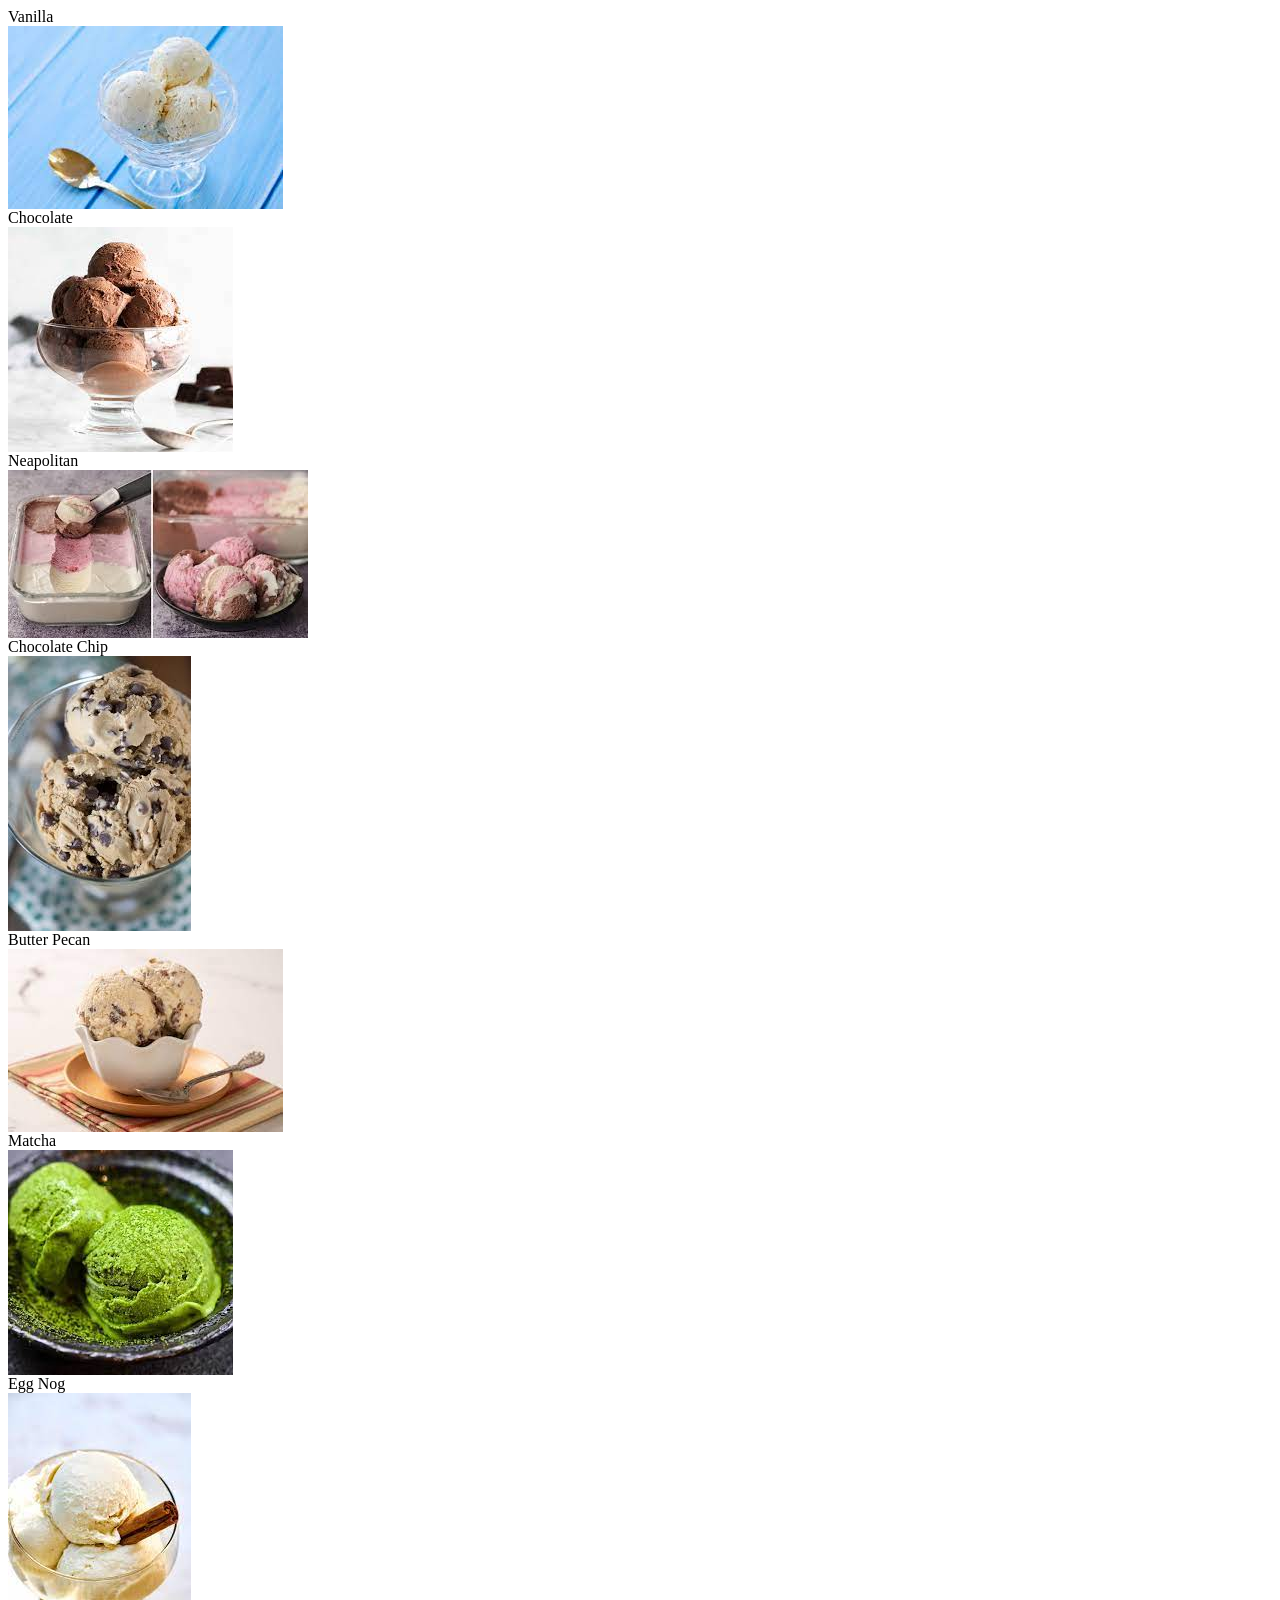
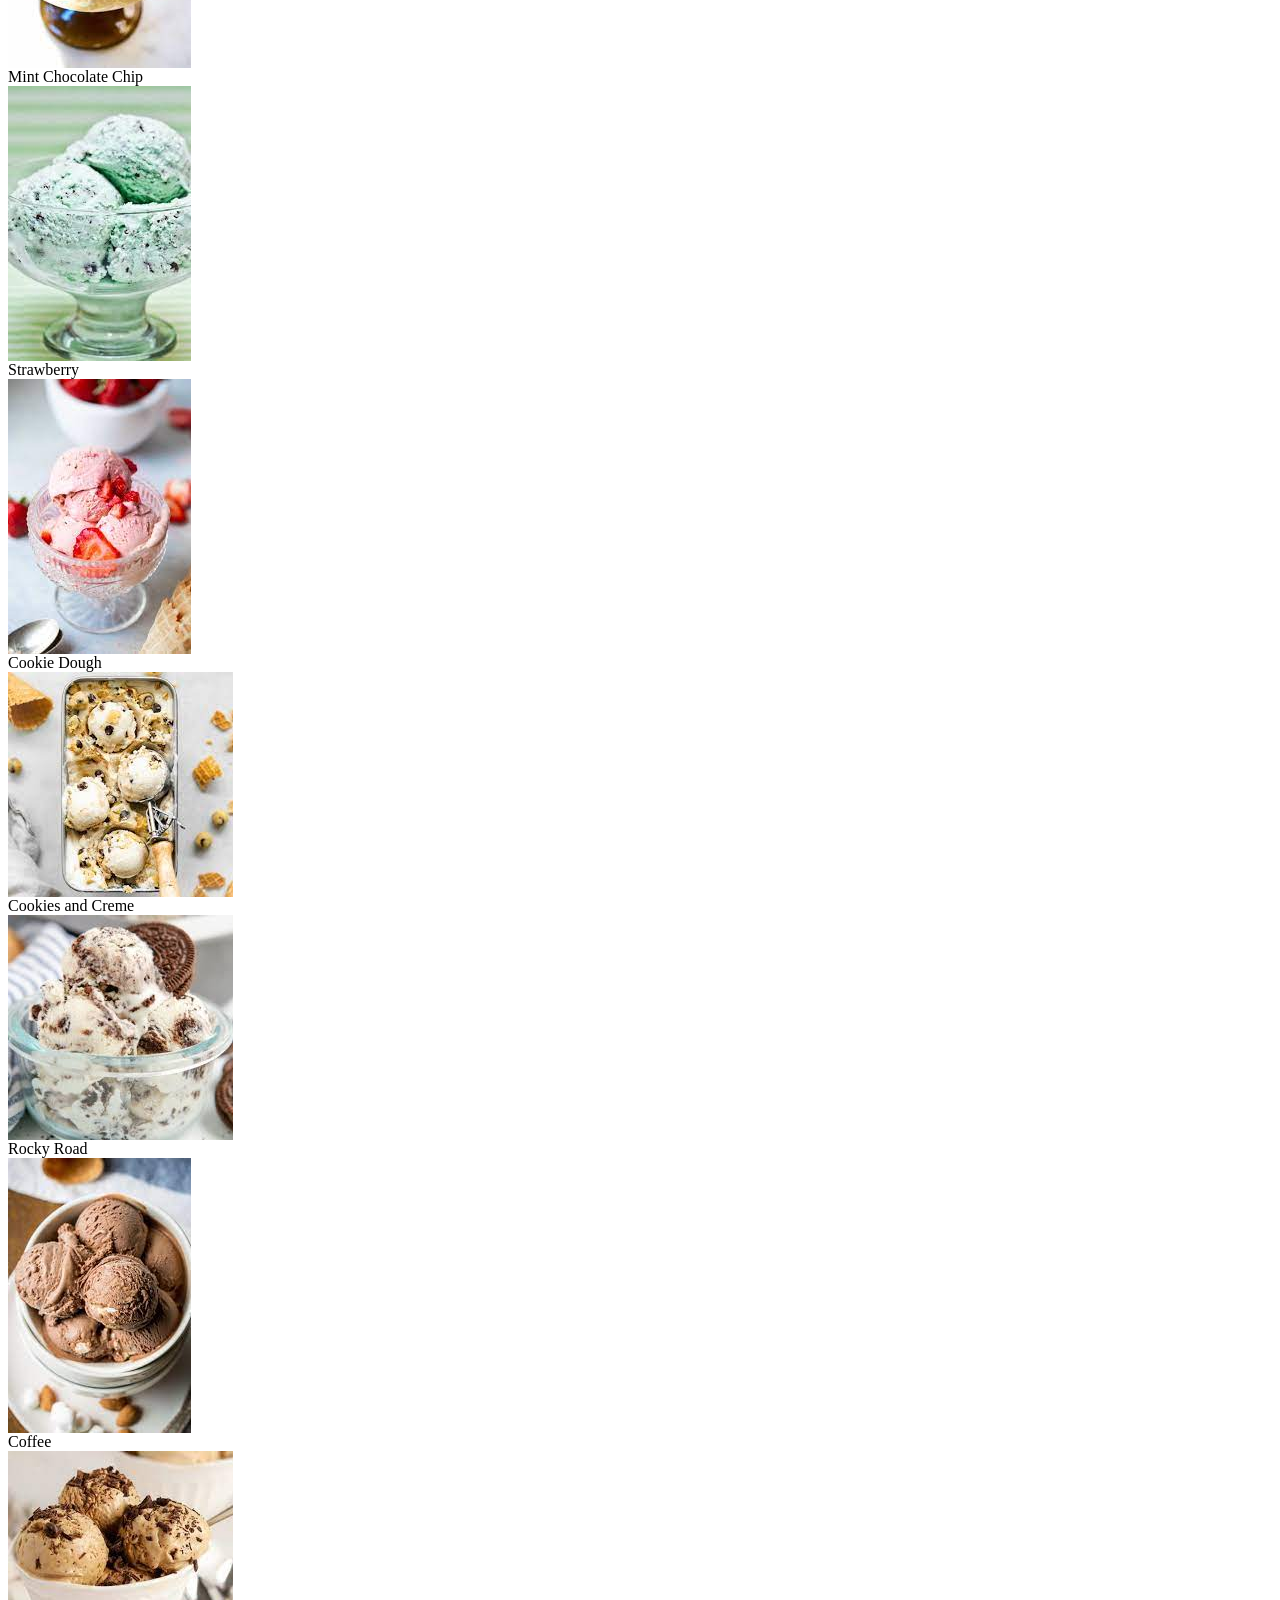
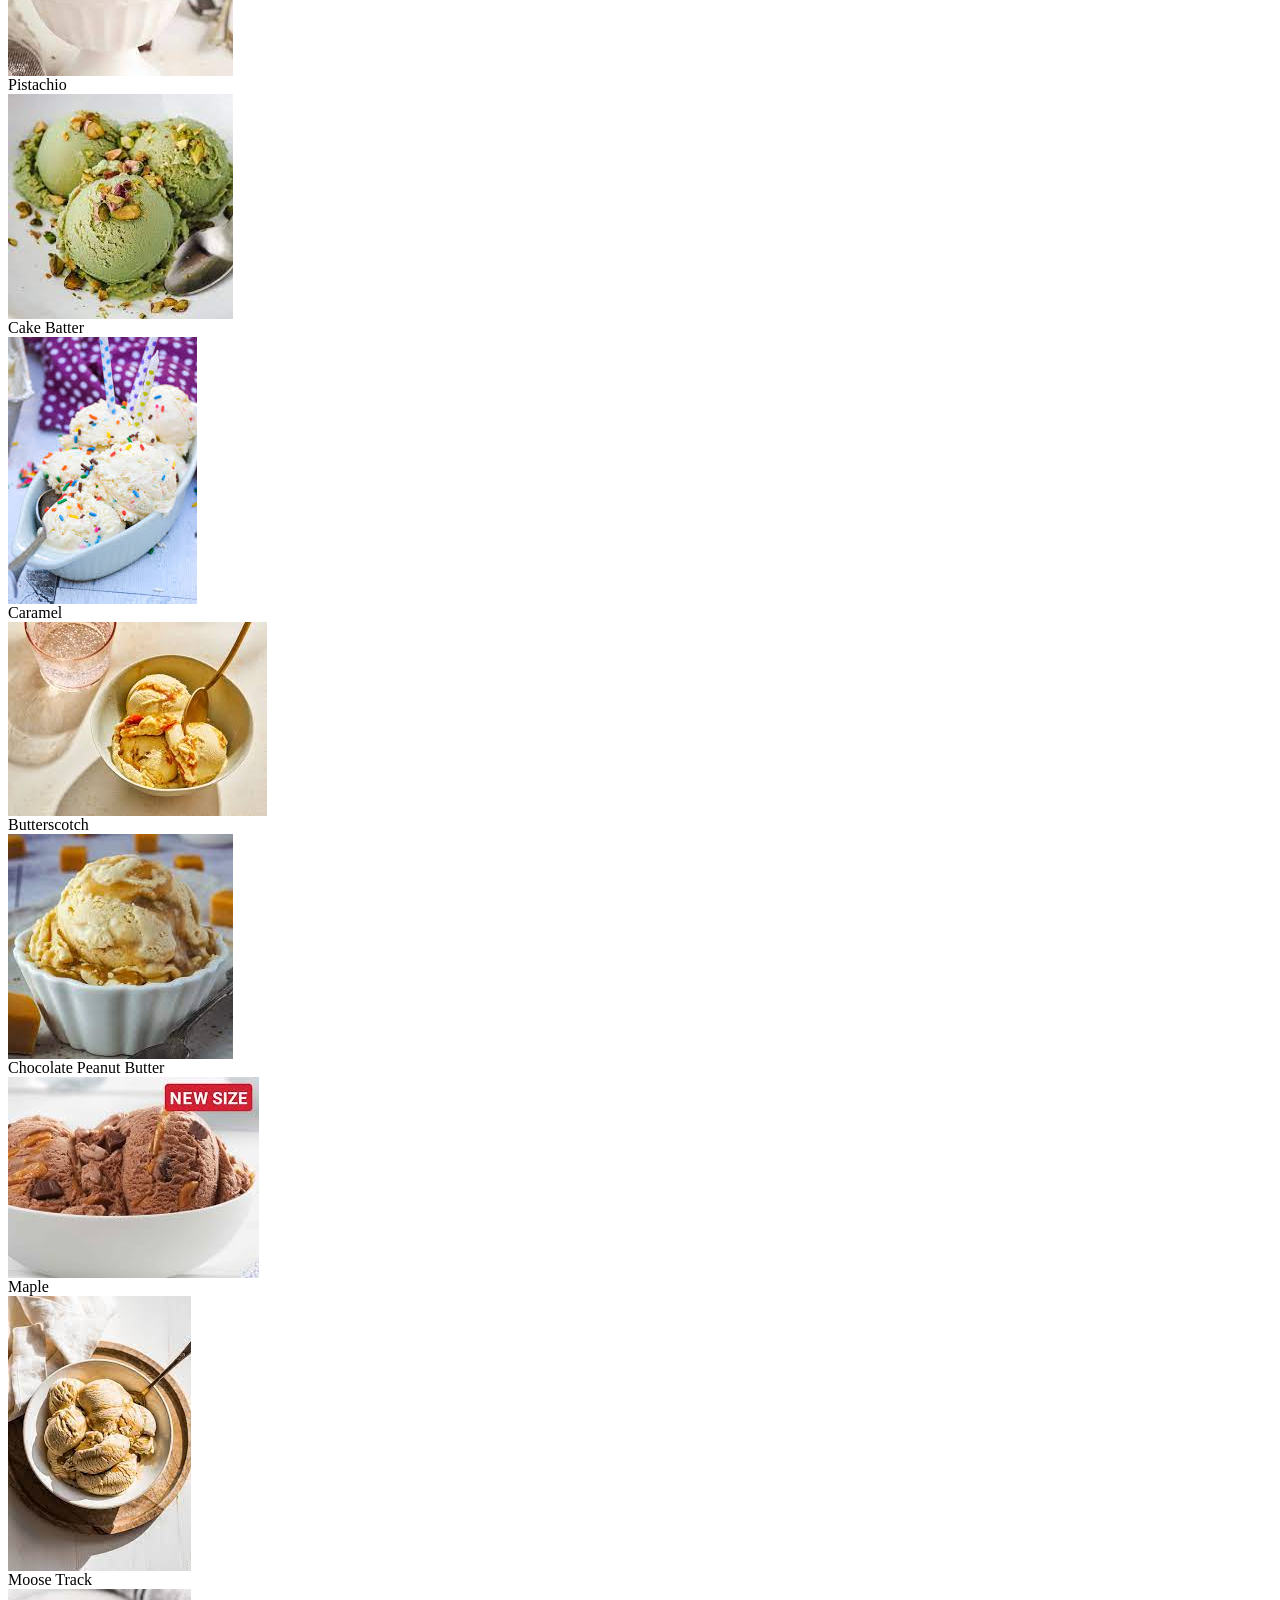
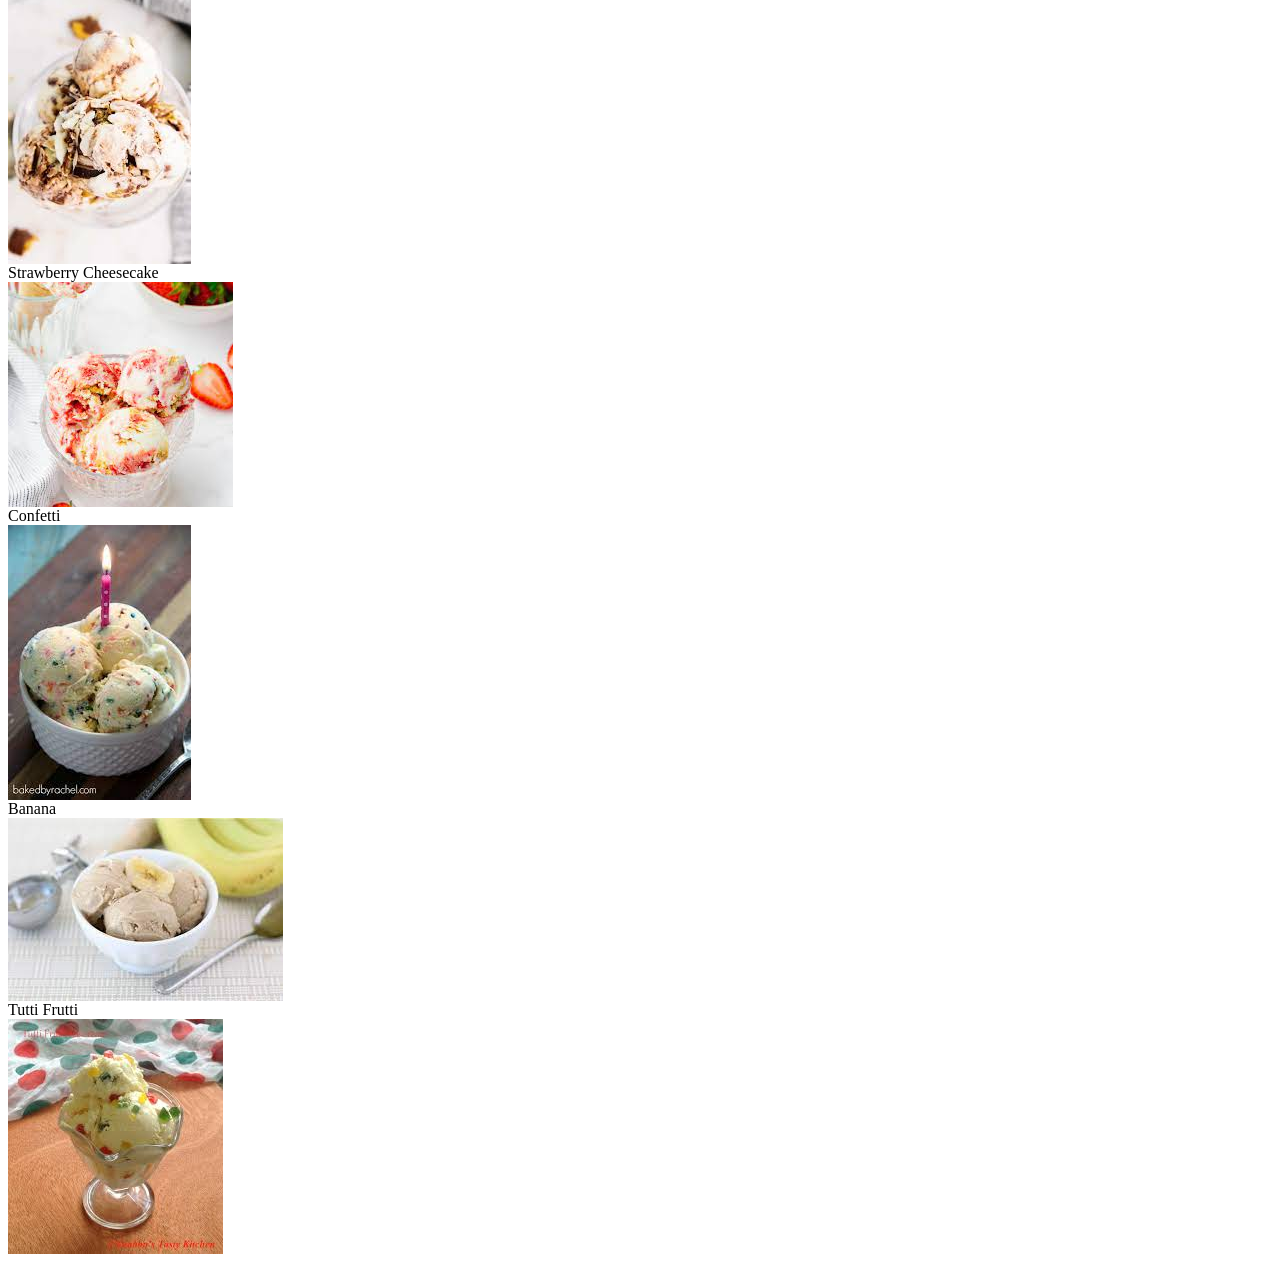
==== index.html @ 60f28871 "Transferred javascript to the main.js file" ====
<html>
<head>
    <meta charset="utf-8">
    <meta name="viewport" content="width=device-width">
    <title>Ice Cream Shop</title>
</head>
<body>
    <div id="name0"></div>
    <img id="iceCream0" />
    <div id="name1"></div>
    <img id="iceCream1" />
    <div id="name2"></div>
    <img id="iceCream2" />
    <div id="name3"></div>
    <img id="iceCream3" />
    <div id="name4"></div>
    <img id="iceCream4" />
    <div id="name5"></div>
    <img id="iceCream5" />
    <div id="name6"></div>
    <img id="iceCream6" />
    <div id="name7"></div>
    <img id="iceCream7" />
    <div id="name8"></div>
    <img id="iceCream8" />
    <div id="name9"></div>
    <img id="iceCream9" />
    <div id="name10"></div>
    <img id="iceCream10" />
    <div id="name11"></div>
    <img id="iceCream11" />
    <div id="name12"></div>
    <img id="iceCream12" />
    <div id="name13"></div>
    <img id="iceCream13" />
    <div id="name14"></div>
    <img id="iceCream14" />
    <div id="name15"></div>
    <img id="iceCream15" />
    <div id="name16"></div>
    <img id="iceCream16" />
    <div id="name17"></div>
    <img id="iceCream17" />
    <div id="name18"></div>
    <img id="iceCream18" />
    <div id="name19"></div>
    <img id="iceCream19" />
    <div id="name20"></div>
    <img id="iceCream20" />
    <div id="name21"></div>
    <img id="iceCream21" />
    <div id="name22"></div>
    <img id="iceCream22" />
    <div id="name23"></div>
    <img id="iceCream23" />
    <script src="/main.js"></script>
</body>
</html>
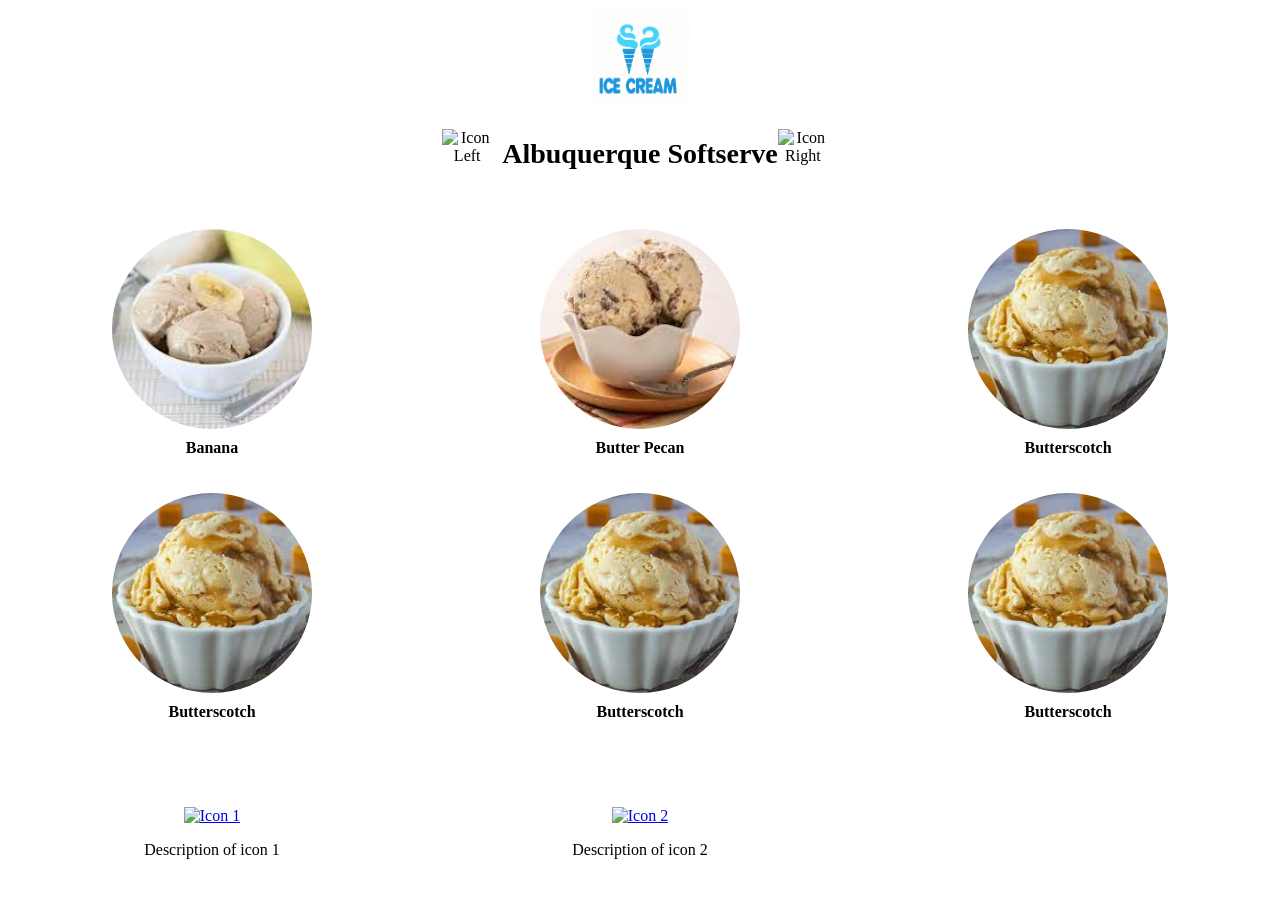
==== commit 89278861: "Update index.html" ====
--- a/index.html
+++ b/index.html
@@ -1,58 +1,143 @@
+<!DOCTYPE html>
 <html>
 <head>
-    <meta charset="utf-8">
-    <meta name="viewport" content="width=device-width">
-    <title>Ice Cream Shop</title>
+	<title>Ice Cream Store</title>
+	<style>
+		body {
+			background-color: babyblue;
+			text-align: center;
+		}
+
+		/* Center logo and title */
+		.logo {
+			display: block;
+			margin: 0 auto;
+			text-align: center;
+		}
+
+		.title-wrapper {
+			display: flex;
+			align-items: center;
+			justify-content: center;
+			margin-top: 20px;
+			text-align: center;
+		}
+
+		.title-icon {
+			display: block;
+			width: 50px;
+			height: 50px;
+			margin-right: 10px;
+			cursor: pointer;
+		}
+
+		.title {
+			font-size: 28px;
+			font-weight: bold;
+			margin: 0;
+			padding: 0;
+			text-align: center;
+		}
+
+		/* Lower icons */
+		.icon {
+			display: block;
+			margin: 0 auto;
+			margin-top: 50px;
+			text-align: center;
+		}
+
+		/* Icon descriptions */
+		.description {
+			margin-top: 10px;
+			text-align: center;
+		}
+
+		/* Grid layout for ice cream images */
+		.image-grid {
+			display: grid;
+			grid-template-columns: repeat(3, 1fr);
+			grid-gap: 20px;
+			margin-top: 50px;
+			text-align: center;
+		}
+
+		/* Style for ice cream images */
+		.ice-cream {
+			display: block;
+			margin: 0 auto;
+			width: 200px;
+			height: 200px;
+			object-fit: cover;
+			border-radius: 50%;
+		}
+
+		/* Style for ice cream image captions */
+		.ice-cream-caption {
+			margin-top: 10px;
+			font-weight: bold;
+		}
+	</style>
 </head>
 <body>
-    <div id="name0"></div>
-    <img id="iceCream0" />
-    <div id="name1"></div>
-    <img id="iceCream1" />
-    <div id="name2"></div>
-    <img id="iceCream2" />
-    <div id="name3"></div>
-    <img id="iceCream3" />
-    <div id="name4"></div>
-    <img id="iceCream4" />
-    <div id="name5"></div>
-    <img id="iceCream5" />
-    <div id="name6"></div>
-    <img id="iceCream6" />
-    <div id="name7"></div>
-    <img id="iceCream7" />
-    <div id="name8"></div>
-    <img id="iceCream8" />
-    <div id="name9"></div>
-    <img id="iceCream9" />
-    <div id="name10"></div>
-    <img id="iceCream10" />
-    <div id="name11"></div>
-    <img id="iceCream11" />
-    <div id="name12"></div>
-    <img id="iceCream12" />
-    <div id="name13"></div>
-    <img id="iceCream13" />
-    <div id="name14"></div>
-    <img id="iceCream14" />
-    <div id="name15"></div>
-    <img id="iceCream15" />
-    <div id="name16"></div>
-    <img id="iceCream16" />
-    <div id="name17"></div>
-    <img id="iceCream17" />
-    <div id="name18"></div>
-    <img id="iceCream18" />
-    <div id="name19"></div>
-    <img id="iceCream19" />
-    <div id="name20"></div>
-    <img id="iceCream20" />
-    <div id="name21"></div>
-    <img id="iceCream21" />
-    <div id="name22"></div>
-    <img id="iceCream22" />
-    <div id="name23"></div>
-    <img id="iceCream23" />
-    <script src="/main.js"></script>
+	<!-- Center logo and title -->
+	<div class="logo">
+		<img src="images/LOGO.png" alt="Logo" width="100">
+	</div>
+	<div class="title-wrapper">
+		<div>
+			<img src="images/icon_left.png" alt="Icon Left" class="title-icon">
+		</div>
+		<div>
+			<div class="title">     Albuquerque Softserve        </div>
+		</div>
+		<div>
+			<img src="images/icon_right.png" alt="Icon Right" class="title-icon">
+		</div>
+	</div>
+
+	<!-- Ice cream images with captions -->
+	<div class="image-grid">
+		<div>
+			<img src="images/banana.jfif" alt="Banana" class="ice-cream">
+			<p class="ice-cream-caption">Banana</p>
+		</div>
+		<div>
+			<img src="images/butter_pecan.jfif" alt="Butter Pecan" class="ice-cream">
+			<p class="ice-cream-caption">Butter Pecan</p>
+		</div>
+		<div>
+			<img src="images/butterscotch.jfif" alt="Butterscotch" class="ice-cream">
+			<p class="ice-cream-caption">Butterscotch</p>
+		</div>
+		<div>
+			<img src="images/butterscotch.jfif" alt="Butterscotch" class="ice-cream">
+			<p class="ice-cream-caption">Butterscotch</p>
+		</div><div>
+			<img src="images/butterscotch.jfif" alt="Butterscotch" class="ice-cream">
+			<p class="ice-cream-caption">Butterscotch</p>
+		</div><div>
+			<img src="images/butterscotch.jfif" alt="Butterscotch" class="ice-cream">
+			<p class="ice-cream-caption">Butterscotch</p>
+		</div>
+
+
+	<div class="icon">
+		<a href="page1.html">
+			<img src="icon1.png" alt="Icon 1" width="50">
+		</a>
+		<div class="description">
+			<p>Description of icon 1</p>
+		</div>
+	</div>
+
+	<div class="icon">
+		<a href="page2.html">
+			<img src="icon2.png" alt="Icon 2" width="50">
+		</a>
+		<div class="description">
+			<p>Description of icon 2</p>
+		</div>
+	</div>
 </body>
 </html>
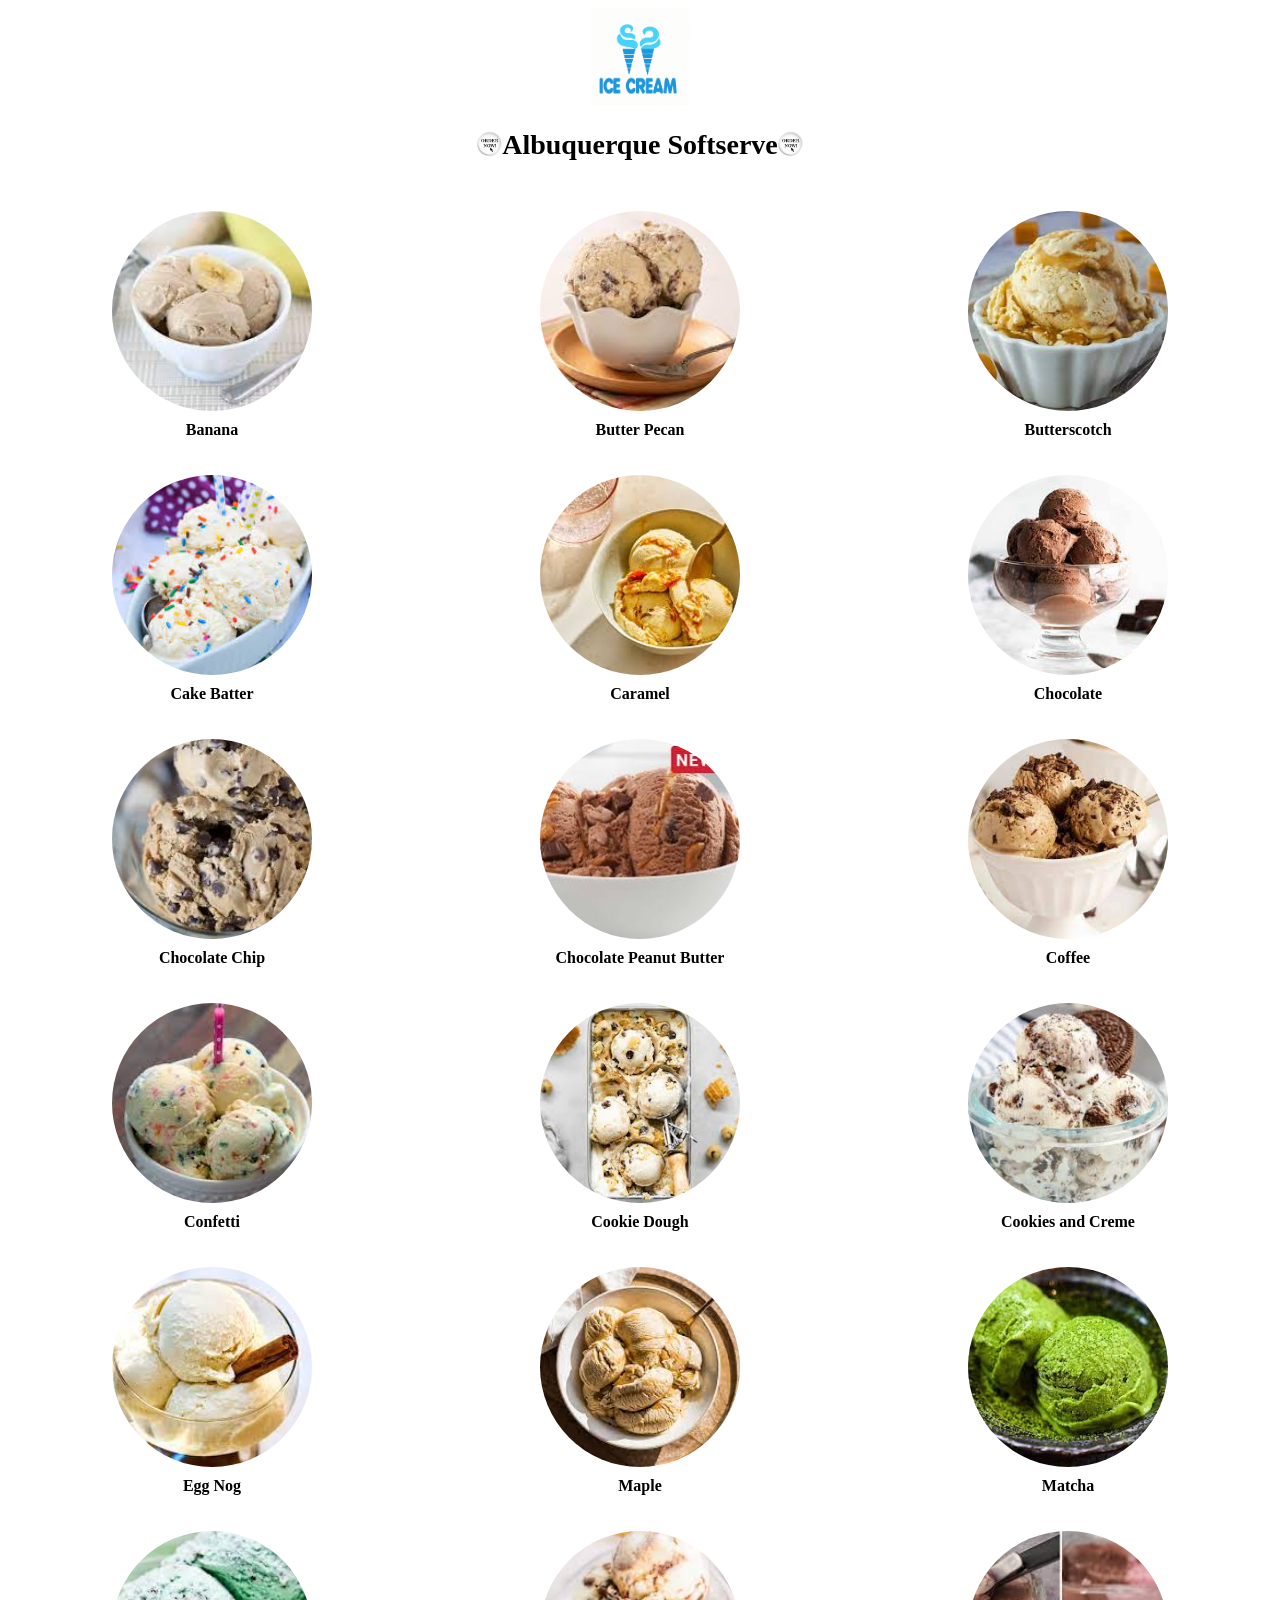
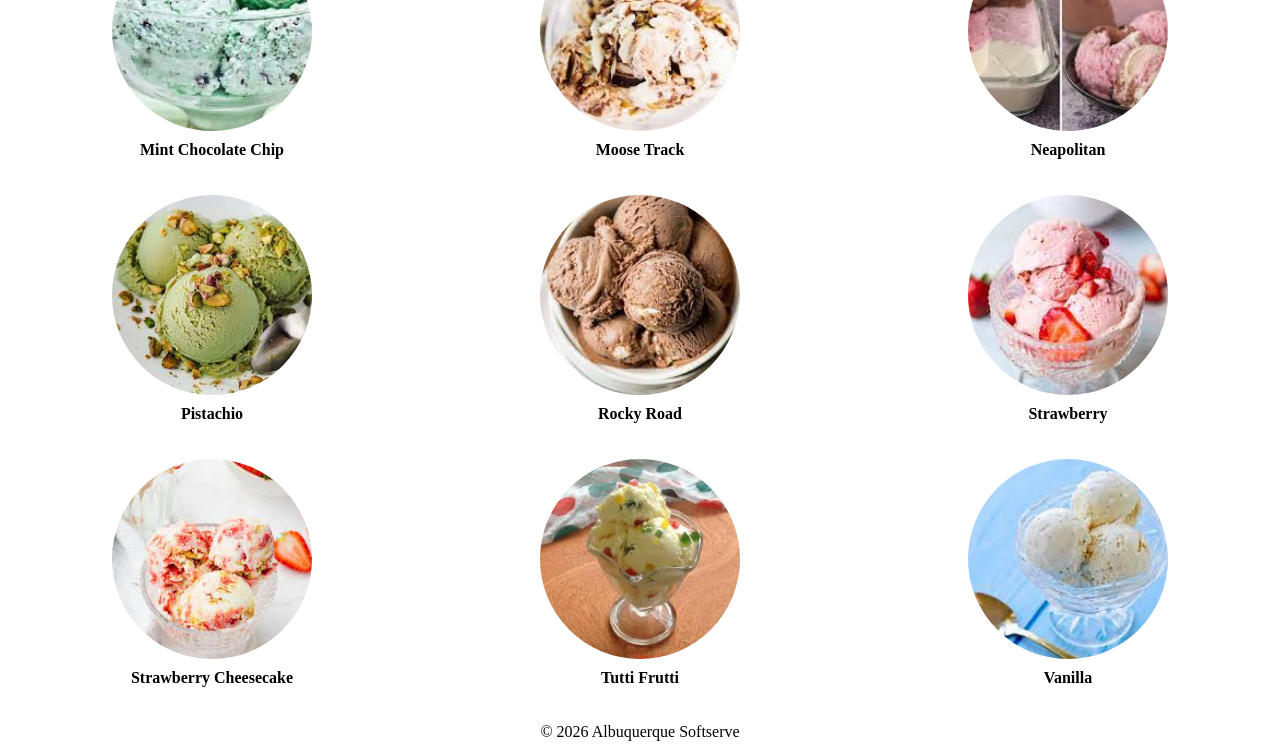
==== commit ad11fc91: "Update index.html" ====
--- a/index.html
+++ b/index.html
@@ -7,14 +7,14 @@
 			background-color: babyblue;
 			text-align: center;
 		}
-
+	
 		/* Center logo and title */
 		.logo {
 			display: block;
 			margin: 0 auto;
 			text-align: center;
 		}
-
+	
 		.title-wrapper {
 			display: flex;
 			align-items: center;
@@ -22,7 +22,7 @@
 			margin-top: 20px;
 			text-align: center;
 		}
-
+	
 		.title-icon {
 			display: block;
 			width: 50px;
@@ -30,7 +30,7 @@
 			margin-right: 10px;
 			cursor: pointer;
 		}
-
+	
 		.title {
 			font-size: 28px;
 			font-weight: bold;
@@ -38,7 +38,7 @@
 			padding: 0;
 			text-align: center;
 		}
-
+	
 		/* Lower icons */
 		.icon {
 			display: block;
@@ -46,13 +46,13 @@
 			margin-top: 50px;
 			text-align: center;
 		}
-
+	
 		/* Icon descriptions */
 		.description {
 			margin-top: 10px;
 			text-align: center;
 		}
-
+	
 		/* Grid layout for ice cream images */
 		.image-grid {
 			display: grid;
@@ -61,7 +61,7 @@
 			margin-top: 50px;
 			text-align: center;
 		}
-
+	
 		/* Style for ice cream images */
 		.ice-cream {
 			display: block;
@@ -71,28 +71,47 @@
 			object-fit: cover;
 			border-radius: 50%;
 		}
-
+	
 		/* Style for ice cream image captions */
 		.ice-cream-caption {
 			margin-top: 10px;
 			font-weight: bold;
 		}
+	
+		/* Style for order icons */
+		.Order-Icon {
+			width: 25px;
+			height: 25px;
+		}
 	</style>
+	
 </head>
 <body>
 	<!-- Center logo and title -->
 	<div class="logo">
 		<img src="images/LOGO.png" alt="Logo" width="100">
-	</div>
+	
+
+
+
+
+
+
+	
+
 	<div class="title-wrapper">
 		<div>
-			<img src="images/icon_left.png" alt="Icon Left" class="title-icon">
+			<a href="checkout.html">
+			<img src="images/order_icon.jpg" alt="Icon Left" class="Order-Icon">
+		</a>
 		</div>
 		<div>
 			<div class="title">     Albuquerque Softserve        </div>
 		</div>
 		<div>
-			<img src="images/icon_right.png" alt="Icon Right" class="title-icon">
+			<a href="checkout.html">
+			<img src="images/order_icon.jpg" alt="Icon right" class="Order-Icon">
+		</a>
 		</div>
 	</div>
 
@@ -111,33 +130,102 @@
 			<p class="ice-cream-caption">Butterscotch</p>
 		</div>
 		<div>
-			<img src="images/butterscotch.jfif" alt="Butterscotch" class="ice-cream">
-			<p class="ice-cream-caption">Butterscotch</p>
-		</div><div>
-			<img src="images/butterscotch.jfif" alt="Butterscotch" class="ice-cream">
-			<p class="ice-cream-caption">Butterscotch</p>
-		</div><div>
-			<img src="images/butterscotch.jfif" alt="Butterscotch" class="ice-cream">
-			<p class="ice-cream-caption">Butterscotch</p>
-		</div>
-
-
-	<div class="icon">
-		<a href="page1.html">
-			<img src="icon1.png" alt="Icon 1" width="50">
-		</a>
-		<div class="description">
-			<p>Description of icon 1</p>
-		</div>
-	</div>
-
-	<div class="icon">
-		<a href="page2.html">
-			<img src="icon2.png" alt="Icon 2" width="50">
-		</a>
-		<div class="description">
-			<p>Description of icon 2</p>
-		</div>
-	</div>
+			<img src="images/cake_batter.jfif" alt="Cake Batter" class="ice-cream">
+			<p class="ice-cream-caption">Cake Batter</p>
+		</div>
+		<div>
+			<img src="images/caramel.jfif" alt="Caramel" class="ice-cream">
+			<p class="ice-cream-caption">Caramel</p>
+		</div>
+		<div>
+			<img src="images/chocolate.jfif" alt="Chocolate" class="ice-cream">
+			<p class="ice-cream-caption">Chocolate</p>
+		</div>
+		<div>
+			<img src="images/chocolate_chip.jfif" alt="Chocolate Chip" class="ice-cream">
+			<p class="ice-cream-caption">Chocolate Chip</p>
+		</div>
+		<div>
+			<img src="images/chocolate_peanutbutter.jfif" alt="Chocolate Peanut Butter" class="ice-cream">
+			<p class="ice-cream-caption">Chocolate Peanut Butter</p>
+		</div>
+		<div>
+			<img src="images/coffee.jfif" alt="Coffee" class="ice-cream">
+			<p class="ice-cream-caption">Coffee</p>
+		</div>
+		<div>
+			<img src="images/confetti.jfif" alt="Confetti" class="ice-cream">
+			<p class="ice-cream-caption">Confetti</p>
+		</div>
+		<div>
+			<img src="images/cookie_dough.jfif" alt="Cookie Dough" class="ice-cream">
+			<p class="ice-cream-caption">Cookie Dough</p>
+		</div>
+		<div>
+			<img src="images/cookies_creme.jfif" alt="Cookies and Creme" class="ice-cream">
+			<p class="ice-cream-caption">Cookies and Creme</p>
+		</div>
+		<div>
+			<img src="images/egg_nog.jfif" alt="Egg Nog" class="ice-cream">
+			<p class="ice-cream-caption">Egg Nog</p>
+		</div>
+		
+		<div>
+			<img src="images/maple.jfif" alt="Maple" class="ice-cream">
+			<p class="ice-cream-caption">Maple</p>
+		</div>
+		<div>
+			<img src="images/matcha.jfif" alt="Matcha" class="ice-cream">
+			<p class="ice-cream-caption">Matcha</p>
+		</div>
+		<div>
+			<img src="images/mint_chocolate_chip.jfif" alt="Mint Chocolate Chip" class="ice-cream">
+			<p class="ice-cream-caption">Mint Chocolate Chip</p>
+		</div>
+		<div>
+			<img src="images/moose_track.jfif" alt="Moose Track" class="ice-cream">
+			<p class="ice-cream-caption">Moose Track</p>
+		</div>
+		<div>
+			<img src="images/neapolitan.jfif" alt="Neapolitan" class="ice-cream">
+			<p class="ice-cream-caption">Neapolitan</p>
+		</div>
+		<div>
+			<img src="images/pistachio.jfif" alt="Pistachio" class="ice-cream">
+			<p class="ice-cream-caption">Pistachio</p>
+		</div>
+		<div>
+			<img src="images/rocky_road.jfif" alt="Rocky Road" class="ice-cream">
+			<p class="ice-cream-caption">Rocky Road</p>
+		</div>
+		<div>
+			<img src="images/strawberry.jfif" alt="Strawberry" class="ice-cream">
+			<p class="ice-cream-caption">Strawberry</p>
+		</div>
+		<div>
+			<img src="images/strawberry_cheesecake.jfif" alt="Strawberry Cheesecake" class="ice-cream">
+			<p class="ice-cream-caption">Strawberry Cheesecake</p>
+		</div>
+		<div>
+			<img src="images/tutti_frutti.jfif" alt="Tutti Frutti" class="ice-cream">
+			<p class="ice-cream-caption">Tutti Frutti</p>
+		</div>
+		<div>
+			<img src="images/vanilla.jfif" alt="Vanilla" class="ice-cream">
+			<p class="ice-cream-caption">Vanilla</p>
+		</div>
+
+
+		<footer>
+			<script>
+				var currentDate = new Date();
+				var currentYear = currentDate.getFullYear();
+				var footerText = document.createTextNode("© " + currentYear + " Albuquerque Softserve");
+				var footer = document.createElement("footer");
+				footer.appendChild(footerText);
+				document.body.appendChild(footer);
+			</script>
+		</footer>
 </body>
 </html>
+
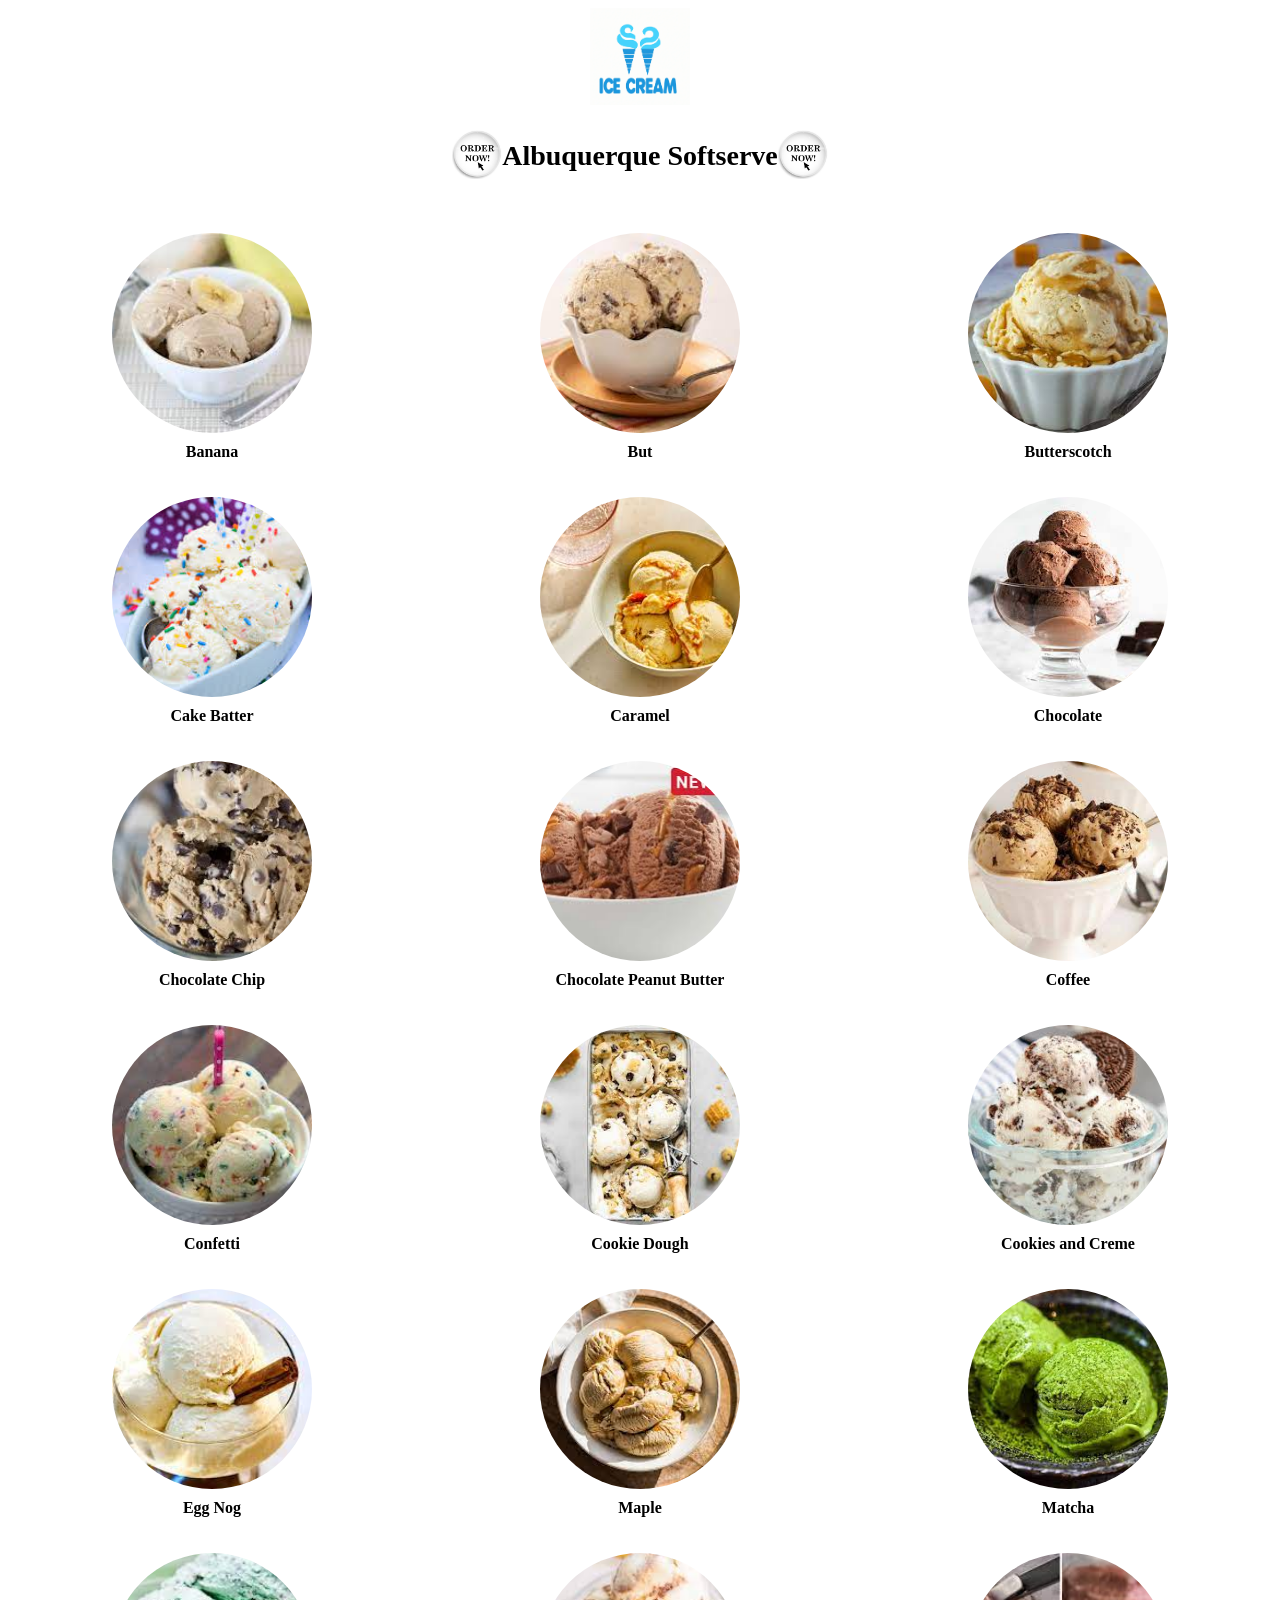
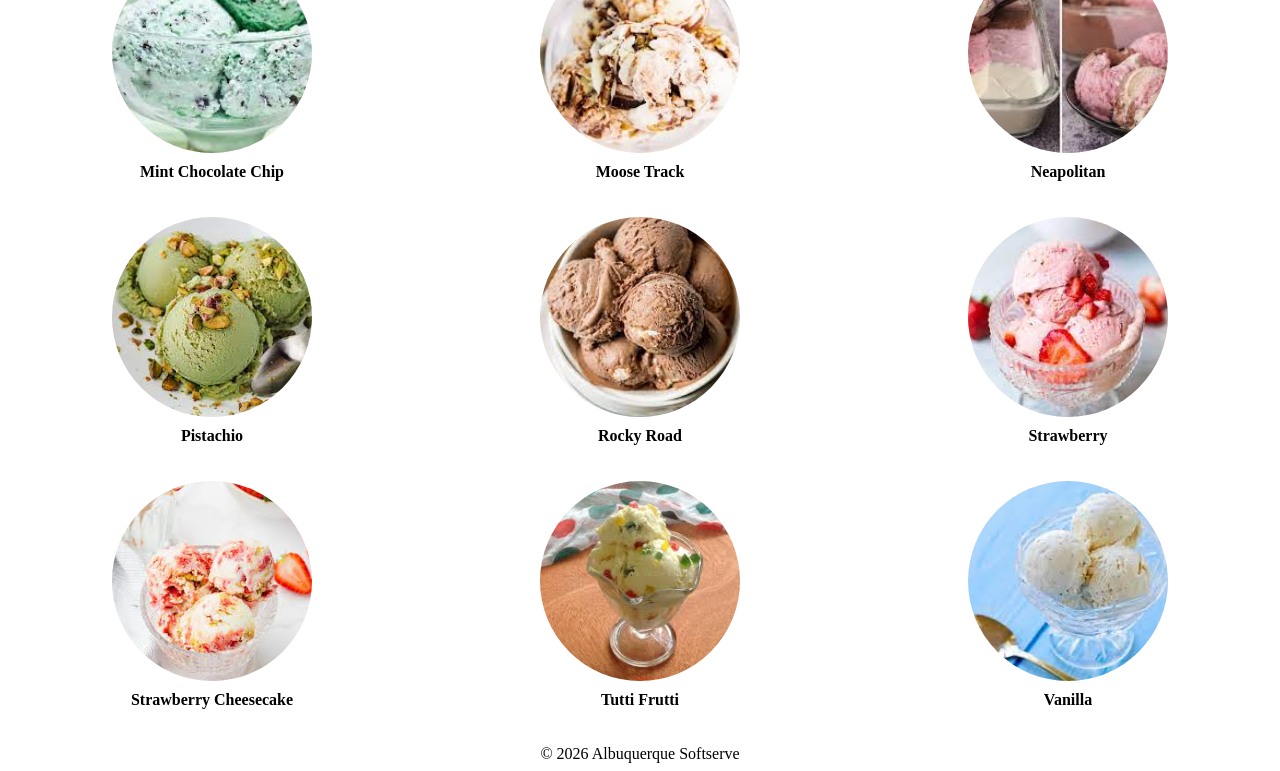
==== commit d06795de: "Rename homePage.html to index.html" ====
--- a/index.html
+++ b/index.html
@@ -1,4 +1,5 @@
-<!DOCTYPE html>
+
+ <!DOCTYPE html>
 <html>
 <head>
 	<title>Ice Cream Store</title>
@@ -80,8 +81,8 @@
 	
 		/* Style for order icons */
 		.Order-Icon {
-			width: 25px;
-			height: 25px;
+			width: 50px;
+			height: 50px;
 		}
 	</style>
 	
@@ -90,14 +91,7 @@
 	<!-- Center logo and title -->
 	<div class="logo">
 		<img src="images/LOGO.png" alt="Logo" width="100">
-	
-
-
-
-
-
-
-	
+	</div>
 
 	<div class="title-wrapper">
 		<div>
@@ -123,8 +117,8 @@
 		</div>
 		<div>
 			<img src="images/butter_pecan.jfif" alt="Butter Pecan" class="ice-cream">
-			<p class="ice-cream-caption">Butter Pecan</p>
-		</div>
+			<p class="ice-cream-caption">But
+			</div>
 		<div>
 			<img src="images/butterscotch.jfif" alt="Butterscotch" class="ice-cream">
 			<p class="ice-cream-caption">Butterscotch</p>
@@ -227,5 +221,5 @@
 			</script>
 		</footer>
 </body>
-</html>
-
+</html>    
+
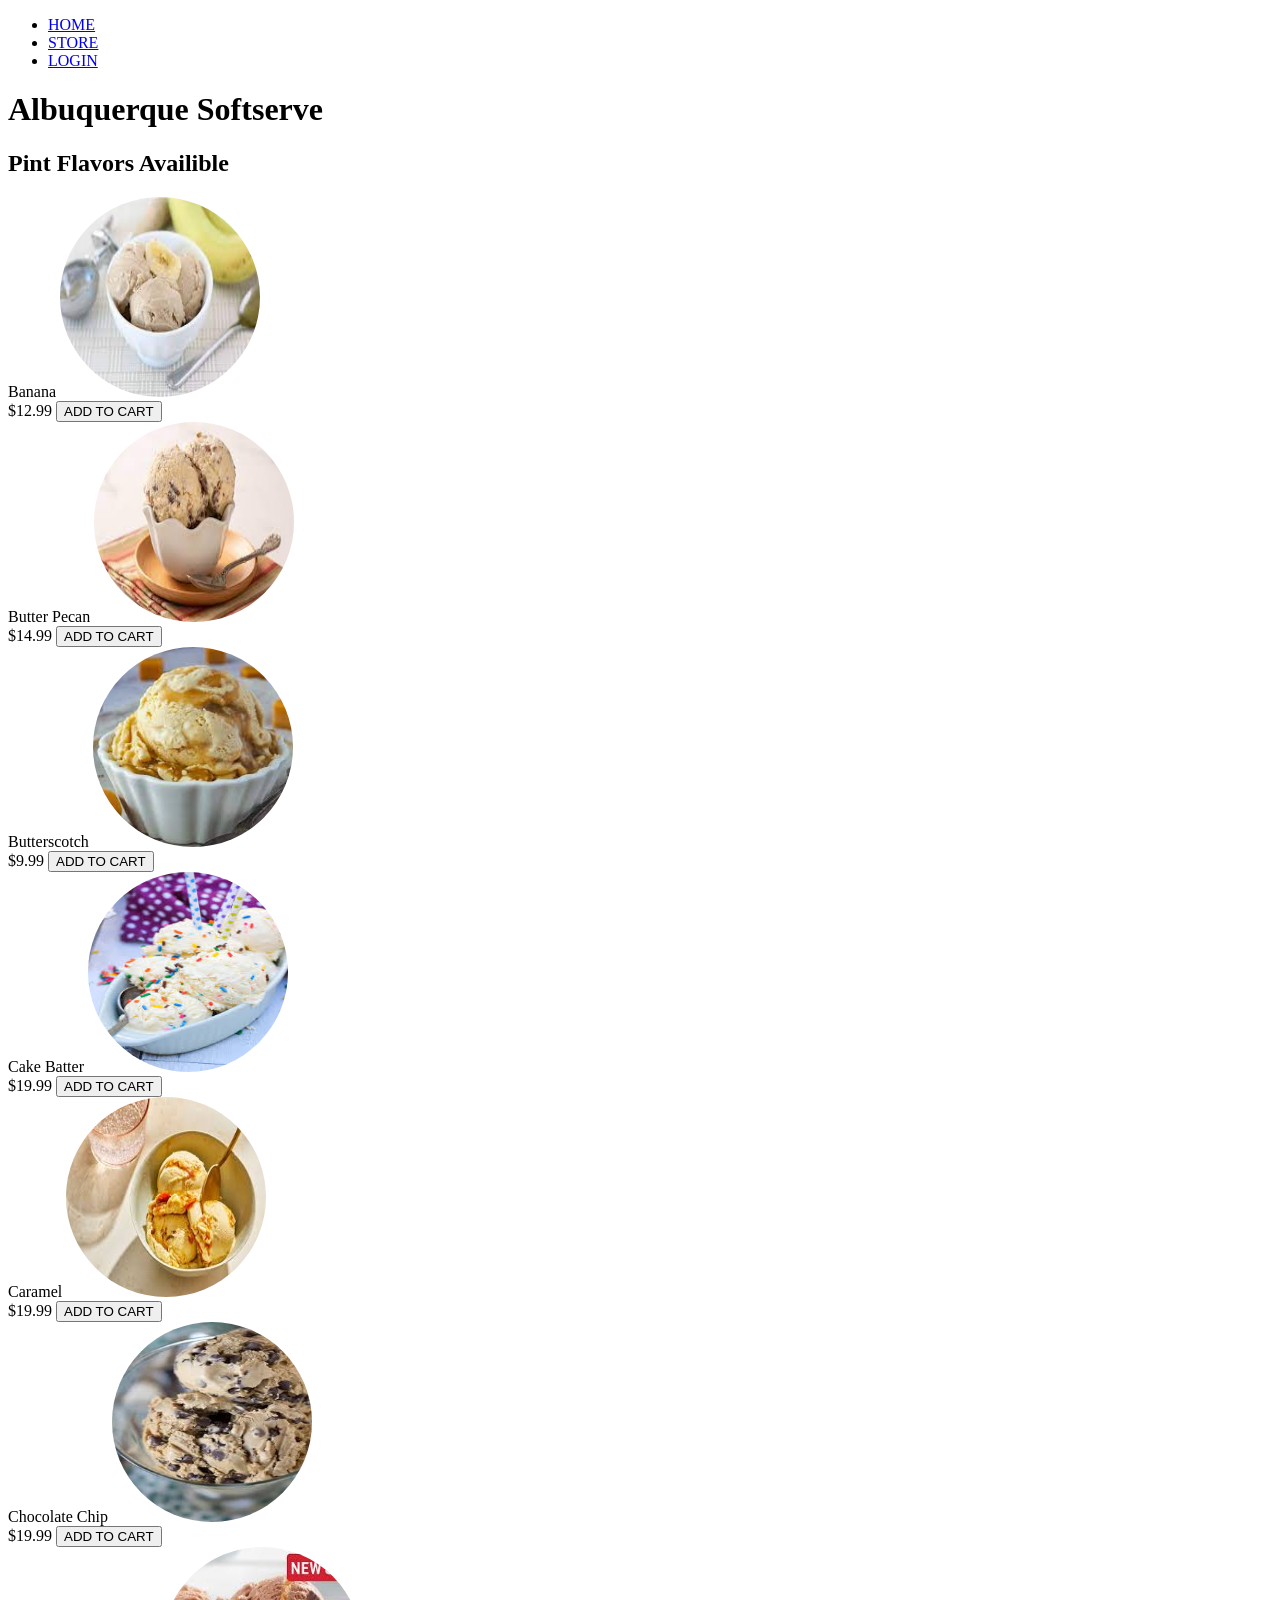
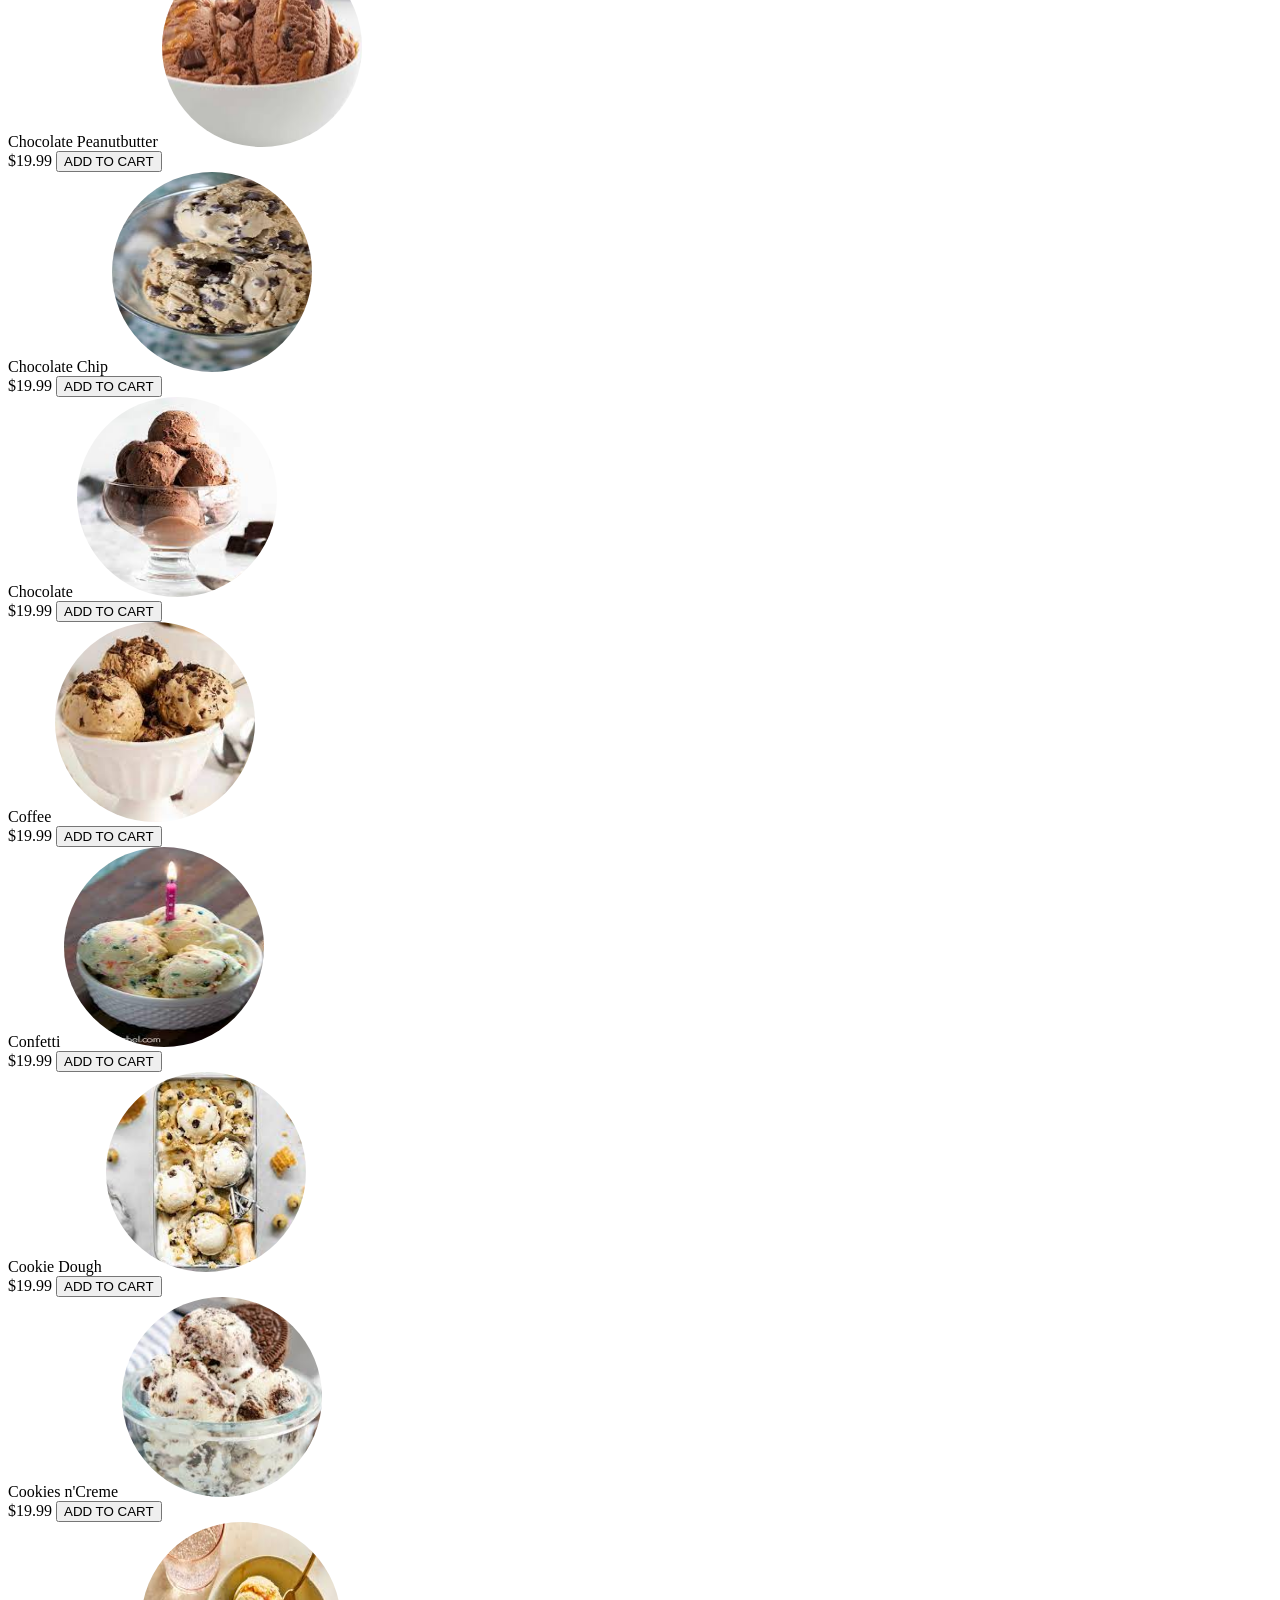
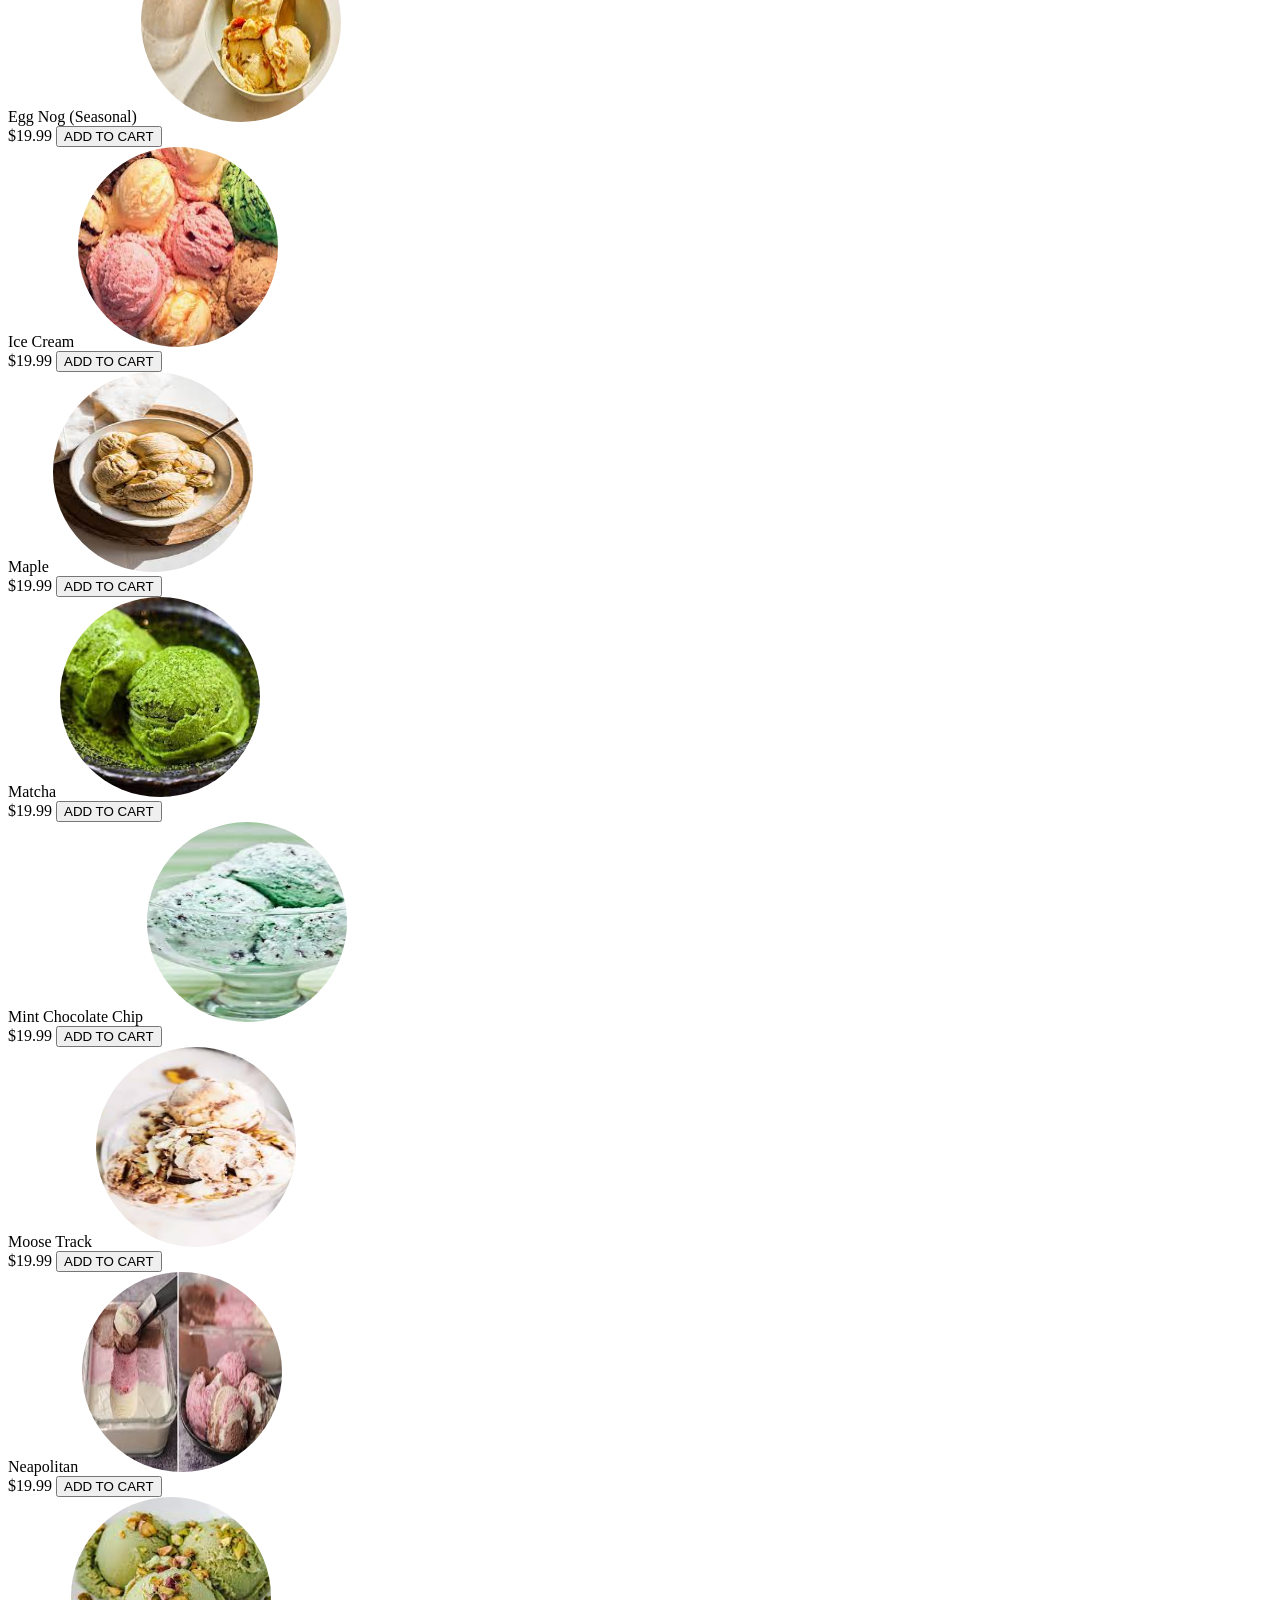
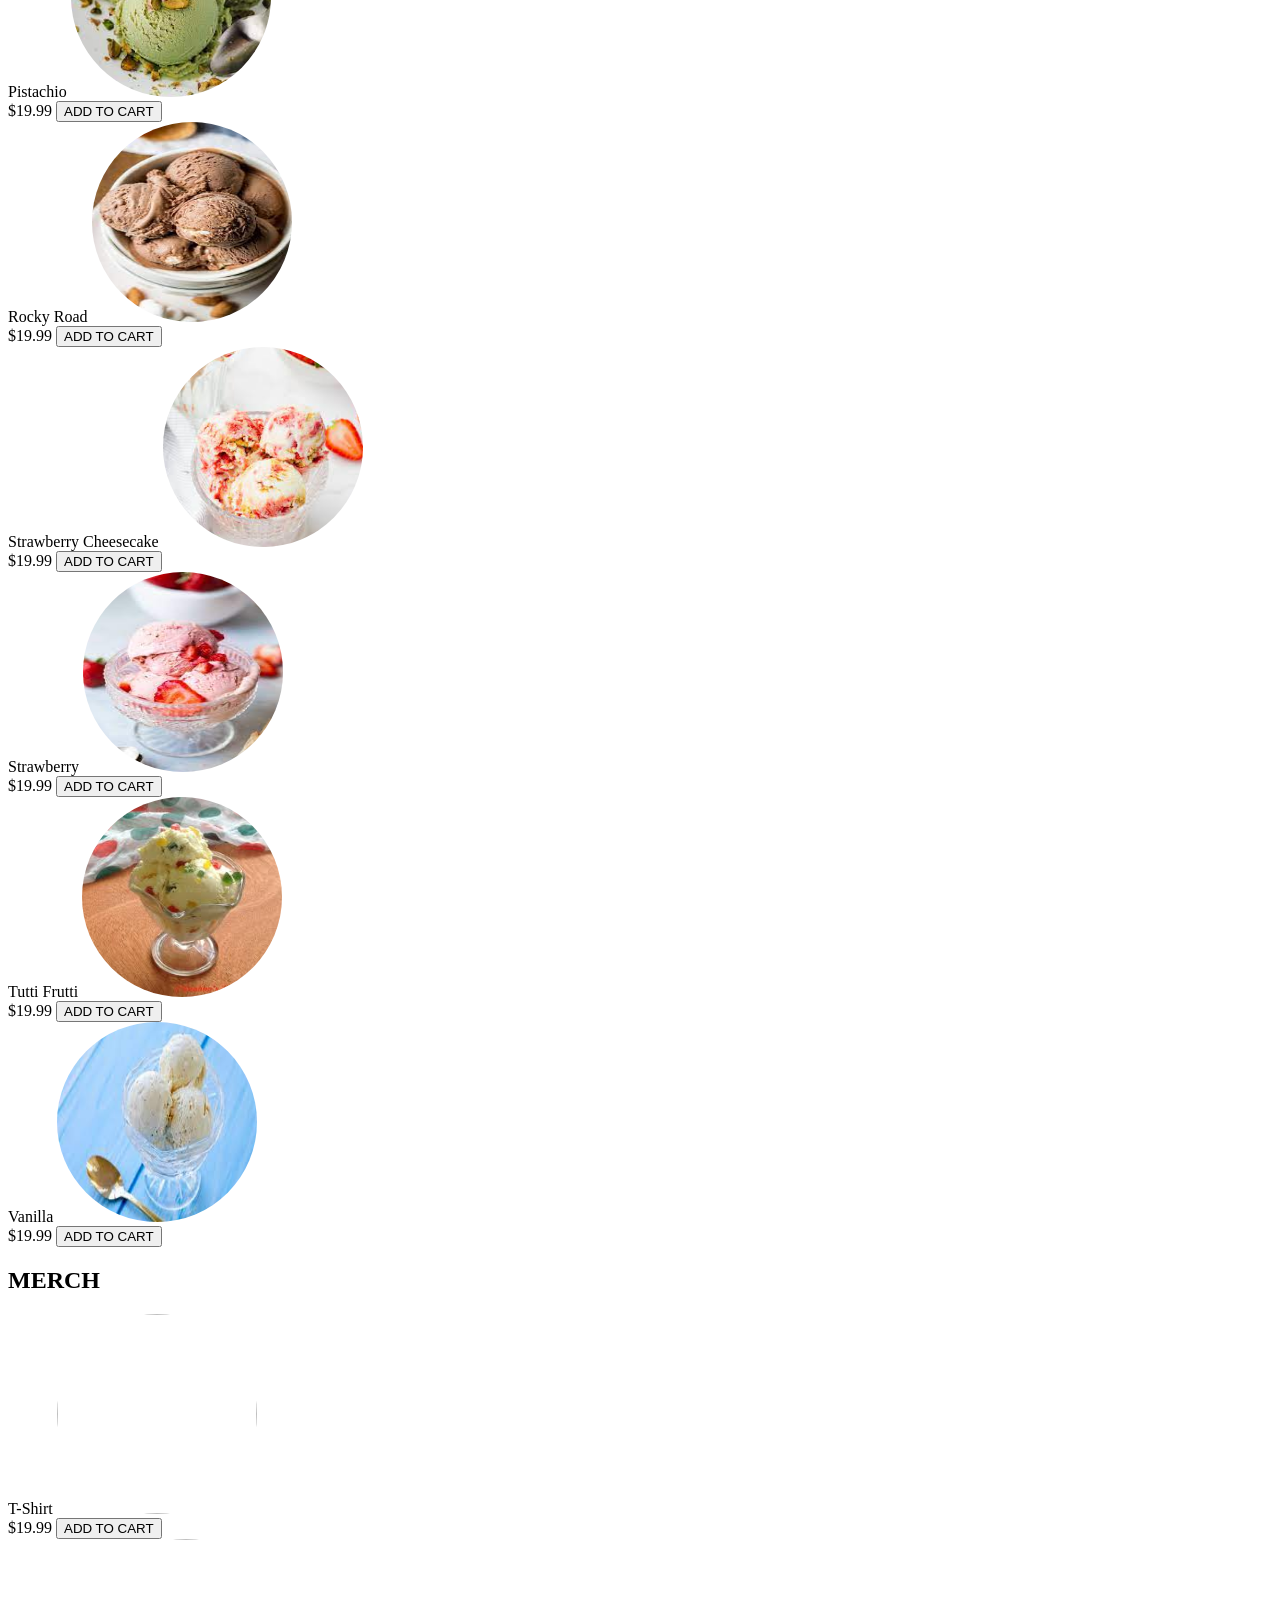
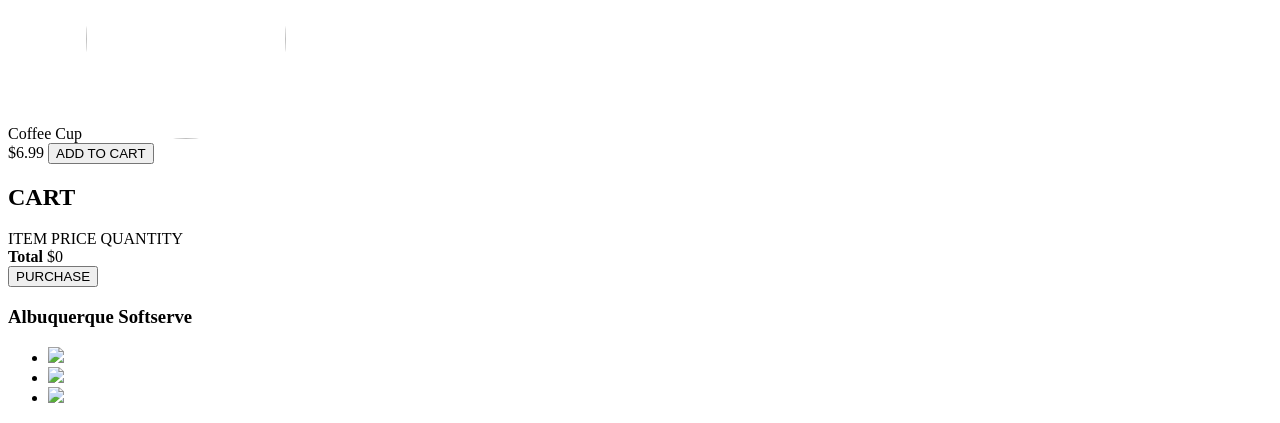
==== commit 0bdf7b88: "Rename homePage.html to index.html" ====
--- a/index.html
+++ b/index.html
@@ -1,225 +1,307 @@
-
- <!DOCTYPE html>
-<html>
-<head>
-	<title>Ice Cream Store</title>
-	<style>
-		body {
-			background-color: babyblue;
-			text-align: center;
-		}
-	
-		/* Center logo and title */
-		.logo {
-			display: block;
-			margin: 0 auto;
-			text-align: center;
-		}
-	
-		.title-wrapper {
-			display: flex;
-			align-items: center;
-			justify-content: center;
-			margin-top: 20px;
-			text-align: center;
-		}
-	
-		.title-icon {
-			display: block;
-			width: 50px;
-			height: 50px;
-			margin-right: 10px;
-			cursor: pointer;
-		}
-	
-		.title {
-			font-size: 28px;
-			font-weight: bold;
-			margin: 0;
-			padding: 0;
-			text-align: center;
-		}
-	
-		/* Lower icons */
-		.icon {
-			display: block;
-			margin: 0 auto;
-			margin-top: 50px;
-			text-align: center;
-		}
-	
-		/* Icon descriptions */
-		.description {
-			margin-top: 10px;
-			text-align: center;
-		}
-	
-		/* Grid layout for ice cream images */
-		.image-grid {
-			display: grid;
-			grid-template-columns: repeat(3, 1fr);
-			grid-gap: 20px;
-			margin-top: 50px;
-			text-align: center;
-		}
-	
-		/* Style for ice cream images */
-		.ice-cream {
-			display: block;
-			margin: 0 auto;
-			width: 200px;
-			height: 200px;
-			object-fit: cover;
-			border-radius: 50%;
-		}
-	
-		/* Style for ice cream image captions */
-		.ice-cream-caption {
-			margin-top: 10px;
-			font-weight: bold;
-		}
-	
-		/* Style for order icons */
-		.Order-Icon {
-			width: 50px;
-			height: 50px;
-		}
-	</style>
-	
-</head>
-<body>
-	<!-- Center logo and title -->
-	<div class="logo">
-		<img src="images/LOGO.png" alt="Logo" width="100">
-	</div>
-
-	<div class="title-wrapper">
-		<div>
-			<a href="checkout.html">
-			<img src="images/order_icon.jpg" alt="Icon Left" class="Order-Icon">
-		</a>
-		</div>
-		<div>
-			<div class="title">     Albuquerque Softserve        </div>
-		</div>
-		<div>
-			<a href="checkout.html">
-			<img src="images/order_icon.jpg" alt="Icon right" class="Order-Icon">
-		</a>
-		</div>
-	</div>
-
-	<!-- Ice cream images with captions -->
-	<div class="image-grid">
-		<div>
-			<img src="images/banana.jfif" alt="Banana" class="ice-cream">
-			<p class="ice-cream-caption">Banana</p>
-		</div>
-		<div>
-			<img src="images/butter_pecan.jfif" alt="Butter Pecan" class="ice-cream">
-			<p class="ice-cream-caption">But
-			</div>
-		<div>
-			<img src="images/butterscotch.jfif" alt="Butterscotch" class="ice-cream">
-			<p class="ice-cream-caption">Butterscotch</p>
-		</div>
-		<div>
-			<img src="images/cake_batter.jfif" alt="Cake Batter" class="ice-cream">
-			<p class="ice-cream-caption">Cake Batter</p>
-		</div>
-		<div>
-			<img src="images/caramel.jfif" alt="Caramel" class="ice-cream">
-			<p class="ice-cream-caption">Caramel</p>
-		</div>
-		<div>
-			<img src="images/chocolate.jfif" alt="Chocolate" class="ice-cream">
-			<p class="ice-cream-caption">Chocolate</p>
-		</div>
-		<div>
-			<img src="images/chocolate_chip.jfif" alt="Chocolate Chip" class="ice-cream">
-			<p class="ice-cream-caption">Chocolate Chip</p>
-		</div>
-		<div>
-			<img src="images/chocolate_peanutbutter.jfif" alt="Chocolate Peanut Butter" class="ice-cream">
-			<p class="ice-cream-caption">Chocolate Peanut Butter</p>
-		</div>
-		<div>
-			<img src="images/coffee.jfif" alt="Coffee" class="ice-cream">
-			<p class="ice-cream-caption">Coffee</p>
-		</div>
-		<div>
-			<img src="images/confetti.jfif" alt="Confetti" class="ice-cream">
-			<p class="ice-cream-caption">Confetti</p>
-		</div>
-		<div>
-			<img src="images/cookie_dough.jfif" alt="Cookie Dough" class="ice-cream">
-			<p class="ice-cream-caption">Cookie Dough</p>
-		</div>
-		<div>
-			<img src="images/cookies_creme.jfif" alt="Cookies and Creme" class="ice-cream">
-			<p class="ice-cream-caption">Cookies and Creme</p>
-		</div>
-		<div>
-			<img src="images/egg_nog.jfif" alt="Egg Nog" class="ice-cream">
-			<p class="ice-cream-caption">Egg Nog</p>
-		</div>
-		
-		<div>
-			<img src="images/maple.jfif" alt="Maple" class="ice-cream">
-			<p class="ice-cream-caption">Maple</p>
-		</div>
-		<div>
-			<img src="images/matcha.jfif" alt="Matcha" class="ice-cream">
-			<p class="ice-cream-caption">Matcha</p>
-		</div>
-		<div>
-			<img src="images/mint_chocolate_chip.jfif" alt="Mint Chocolate Chip" class="ice-cream">
-			<p class="ice-cream-caption">Mint Chocolate Chip</p>
-		</div>
-		<div>
-			<img src="images/moose_track.jfif" alt="Moose Track" class="ice-cream">
-			<p class="ice-cream-caption">Moose Track</p>
-		</div>
-		<div>
-			<img src="images/neapolitan.jfif" alt="Neapolitan" class="ice-cream">
-			<p class="ice-cream-caption">Neapolitan</p>
-		</div>
-		<div>
-			<img src="images/pistachio.jfif" alt="Pistachio" class="ice-cream">
-			<p class="ice-cream-caption">Pistachio</p>
-		</div>
-		<div>
-			<img src="images/rocky_road.jfif" alt="Rocky Road" class="ice-cream">
-			<p class="ice-cream-caption">Rocky Road</p>
-		</div>
-		<div>
-			<img src="images/strawberry.jfif" alt="Strawberry" class="ice-cream">
-			<p class="ice-cream-caption">Strawberry</p>
-		</div>
-		<div>
-			<img src="images/strawberry_cheesecake.jfif" alt="Strawberry Cheesecake" class="ice-cream">
-			<p class="ice-cream-caption">Strawberry Cheesecake</p>
-		</div>
-		<div>
-			<img src="images/tutti_frutti.jfif" alt="Tutti Frutti" class="ice-cream">
-			<p class="ice-cream-caption">Tutti Frutti</p>
-		</div>
-		<div>
-			<img src="images/vanilla.jfif" alt="Vanilla" class="ice-cream">
-			<p class="ice-cream-caption">Vanilla</p>
-		</div>
-
-
-		<footer>
-			<script>
-				var currentDate = new Date();
-				var currentYear = currentDate.getFullYear();
-				var footerText = document.createTextNode("© " + currentYear + " Albuquerque Softserve");
-				var footer = document.createElement("footer");
-				footer.appendChild(footerText);
-				document.body.appendChild(footer);
-			</script>
-		</footer>
-</body>
-</html>    
-
+<!DOCTYPE html>
+<html>
+    <head>
+        <title>Albuquerque Softserve| Store</title>
+        <meta name="description" content="Homepage">
+        <link rel="stylesheet" href="styles.css" />
+        <script src="store.js" async></script>
+        <style>
+            .shop-item-image {
+                border-radius: 50%;
+                height: 200px;
+                width: 200px;
+            }
+        </style>
+    </head>
+    <body>
+        <header class="main-header">
+            <nav class="main-nav nav">
+                <ul>
+                    <li><a href="homePage.html">HOME</a></li>
+                    <li><a href="store.html">STORE</a></li>
+                    <li><a href="manager.html">LOGIN</a></li>
+                </ul>
+            </nav>
+            <h1 class="band-name band-name-large">Albuquerque Softserve</h1>
+        </header>
+
+        
+        <section class="container content-section">
+            <h2 class="section-header">Pint Flavors Availible </h2>
+            <div class="shop-items">
+                <div class="shop-item">
+                    <span class="shop-item-title">Banana</span>
+                    <img class="shop-item-image" src="images/banana.jfif">
+                    <div class="shop-item-details">
+                        <span class="shop-item-price">$12.99</span>
+                        <button class="btn btn-primary shop-item-button" type="button">ADD TO CART</button>
+                    </div>
+                </div>
+                <div class="shop-item">
+                    <span class="shop-item-title">Butter Pecan</span>
+                    <img class="shop-item-image" src="images/butter_pecan.jfif">
+                    <div class="shop-item-details">
+                        <span class="shop-item-price">$14.99</span>
+                        <button class="btn btn-primary shop-item-button"type="button">ADD TO CART</button>
+                    </div>
+                </div>
+                <div class="shop-item">
+                    <span class="shop-item-title">Butterscotch</span>
+                    <img class="shop-item-image" src="images/butterscotch.jfif">
+                    <div class="shop-item-details">
+                        <span class="shop-item-price">$9.99</span>
+                        <button class="btn btn-primary shop-item-button" type="button">ADD TO CART</button>
+                    </div>
+                </div>
+                <div class="shop-item">
+                    <span class="shop-item-title">Cake Batter</span>
+                    <img class="shop-item-image" src="images/cake_batter.jfif">
+                    <div class="shop-item-details">
+                        <span class="shop-item-price">$19.99</span>
+                        <button class="btn btn-primary shop-item-button" type="button">ADD TO CART</button>
+                    </div>
+                </div>
+
+                <div class="shop-item">
+                    <span class="shop-item-title">Caramel</span>
+                    <img class="shop-item-image" src="images/caramel.jfif">
+                    <div class="shop-item-details">
+                        <span class="shop-item-price">$19.99</span>
+                        <button class="btn btn-primary shop-item-button" type="button">ADD TO CART</button>
+                    </div>
+                </div>  
+                
+
+                <div class="shop-item">
+                    <span class="shop-item-title">Chocolate Chip</span>
+                    <img class="shop-item-image" src="images/chocolate_chip.jfif">
+                    <div class="shop-item-details">
+                        <span class="shop-item-price">$19.99</span>
+                        <button class="btn btn-primary shop-item-button" type="button">ADD TO CART</button>
+                    </div>
+                </div> 
+
+                <div class="shop-item">
+                    <span class="shop-item-title">Chocolate Peanutbutter</span>
+                    <img class="shop-item-image" src="images/chocolate_peanutbutter.jfif">
+                    <div class="shop-item-details">
+                        <span class="shop-item-price">$19.99</span>
+                        <button class="btn btn-primary shop-item-button" type="button">ADD TO CART</button>
+                    </div>
+                </div> 
+
+               
+                <div class="shop-item">
+                    <span class="shop-item-title">Chocolate Chip</span>
+                    <img class="shop-item-image" src="images/chocolate_chip.jfif">
+                    <div class="shop-item-details">
+                        <span class="shop-item-price">$19.99</span>
+                        <button class="btn btn-primary shop-item-button" type="button">ADD TO CART</button>
+                    </div>
+                </div> 
+                <div class="shop-item">
+                    <span class="shop-item-title">Chocolate</span>
+                    <img class="shop-item-image" src="images/chocolate.jfif">
+                    <div class="shop-item-details">
+                        <span class="shop-item-price">$19.99</span>
+                        <button class="btn btn-primary shop-item-button" type="button">ADD TO CART</button>
+                    </div>
+                </div> 
+                <div class="shop-item">
+                    <span class="shop-item-title">Coffee</span>
+                    <img class="shop-item-image" src="images/coffee.jfif">
+                    <div class="shop-item-details">
+                        <span class="shop-item-price">$19.99</span>
+                        <button class="btn btn-primary shop-item-button" type="button">ADD TO CART</button>
+                    </div>
+                </div> 
+                <div class="shop-item">
+                    <span class="shop-item-title">Confetti</span>
+                    <img class="shop-item-image" src="images/confetti.jfif">
+                    <div class="shop-item-details">
+                        <span class="shop-item-price">$19.99</span>
+                        <button class="btn btn-primary shop-item-button" type="button">ADD TO CART</button>
+                    </div>
+                </div> 
+                <div class="shop-item">
+                    <span class="shop-item-title">Cookie Dough</span>
+                    <img class="shop-item-image" src="images/cookie_dough.jfif">
+                    <div class="shop-item-details">
+                        <span class="shop-item-price">$19.99</span>
+                        <button class="btn btn-primary shop-item-button" type="button">ADD TO CART</button>
+                    </div>
+                </div> 
+                <div class="shop-item">
+                    <span class="shop-item-title">Cookies n'Creme</span>
+                    <img class="shop-item-image" src="images/cookies_creme.jfif">
+                    <div class="shop-item-details">
+                        <span class="shop-item-price">$19.99</span>
+                        <button class="btn btn-primary shop-item-button" type="button">ADD TO CART</button>
+                    </div>
+                </div> 
+                <div class="shop-item">
+                    <span class="shop-item-title">Egg Nog (Seasonal)</span>
+                    <img class="shop-item-image" src="images/caramel.jfif">
+                    <div class="shop-item-details">
+                        <span class="shop-item-price">$19.99</span>
+                        <button class="btn btn-primary shop-item-button" type="button">ADD TO CART</button>
+                    </div>
+                </div> 
+                <div class="shop-item">
+                    <span class="shop-item-title"> Ice Cream</span>
+                    <img class="shop-item-image" src="images/ice_cream1.jfif">
+                    <div class="shop-item-details">
+                        <span class="shop-item-price">$19.99</span>
+                        <button class="btn btn-primary shop-item-button" type="button">ADD TO CART</button>
+                    </div>
+                </div> 
+                <div class="shop-item">
+                    <span class="shop-item-title">Maple</span>
+                    <img class="shop-item-image" src="images/maple.jfif">
+                    <div class="shop-item-details">
+                        <span class="shop-item-price">$19.99</span>
+                        <button class="btn btn-primary shop-item-button" type="button">ADD TO CART</button>
+                    </div>
+                </div> 
+                <div class="shop-item">
+                    <span class="shop-item-title">Matcha</span>
+                    <img class="shop-item-image" src="images/matcha.jfif">
+                    <div class="shop-item-details">
+                        <span class="shop-item-price">$19.99</span>
+                        <button class="btn btn-primary shop-item-button" type="button">ADD TO CART</button>
+                    </div>
+                </div> 
+                <div class="shop-item">
+                    <span class="shop-item-title">Mint Chocolate Chip</span>
+                    <img class="shop-item-image" src="images/mint_chocolate_chip.jfif">
+                    <div class="shop-item-details">
+                        <span class="shop-item-price">$19.99</span>
+                        <button class="btn btn-primary shop-item-button" type="button">ADD TO CART</button>
+                    </div>
+                </div> 
+                <div class="shop-item">
+                    <span class="shop-item-title">Moose Track</span>
+                    <img class="shop-item-image" src="images/moose_track.jfif">
+                    <div class="shop-item-details">
+                        <span class="shop-item-price">$19.99</span>
+                        <button class="btn btn-primary shop-item-button" type="button">ADD TO CART</button>
+                    </div>
+                </div> 
+                <div class="shop-item">
+                    <span class="shop-item-title">Neapolitan</span>
+                    <img class="shop-item-image" src="images/neapolitan.jfif">
+                    <div class="shop-item-details">
+                        <span class="shop-item-price">$19.99</span>
+                        <button class="btn btn-primary shop-item-button" type="button">ADD TO CART</button>
+                    </div>
+                </div> 
+                <div class="shop-item">
+                    <span class="shop-item-title">Pistachio</span>
+                    <img class="shop-item-image" src="images/pistachio.jfif">
+                    <div class="shop-item-details">
+                        <span class="shop-item-price">$19.99</span>
+                        <button class="btn btn-primary shop-item-button" type="button">ADD TO CART</button>
+                    </div>
+                </div> 
+                <div class="shop-item">
+                    <span class="shop-item-title">Rocky Road</span>
+                    <img class="shop-item-image" src="images/rocky_road.jfif">
+                    <div class="shop-item-details">
+                        <span class="shop-item-price">$19.99</span>
+                        <button class="btn btn-primary shop-item-button" type="button">ADD TO CART</button>
+                    </div>
+                </div>      <div class="shop-item">
+                    <span class="shop-item-title">Strawberry Cheesecake</span>
+                    <img class="shop-item-image" src="images/strawberry_cheesecake.jfif">
+                    <div class="shop-item-details">
+                        <span class="shop-item-price">$19.99</span>
+                        <button class="btn btn-primary shop-item-button" type="button">ADD TO CART</button>
+                    </div>
+                </div> 
+                <div class="shop-item">
+                    <span class="shop-item-title">Strawberry</span>
+                    <img class="shop-item-image" src="images/strawberry.jfif">
+                    <div class="shop-item-details">
+                        <span class="shop-item-price">$19.99</span>
+                        <button class="btn btn-primary shop-item-button" type="button">ADD TO CART</button>
+                    </div>
+                </div> 
+                <div class="shop-item">
+                    <span class="shop-item-title">Tutti Frutti</span>
+                    <img class="shop-item-image" src="images/tutti_frutti.jfif">
+                    <div class="shop-item-details">
+                        <span class="shop-item-price">$19.99</span>
+                        <button class="btn btn-primary shop-item-button" type="button">ADD TO CART</button>
+                    </div>
+                </div> 
+                <div class="shop-item">
+                    <span class="shop-item-title">Vanilla</span>
+                    <img class="shop-item-image" src="images/vanilla.jfif">
+                    <div class="shop-item-details">
+                        <span class="shop-item-price">$19.99</span>
+                        <button class="btn btn-primary shop-item-button" type="button">ADD TO CART</button>
+                    </div>
+
+
+            </div>
+        </section>
+        <section class="container content-section">
+            <h2 class="section-header">MERCH</h2>
+            <div class="shop-items">
+                <div class="shop-item">
+                    <span class="shop-item-title">T-Shirt</span>
+                    <img class="shop-item-image" src="Images/shirt.png">
+                    <div class="shop-item-details">
+                        <span class="shop-item-price">$19.99</span>
+                        <button class="btn btn-primary shop-item-button" type="button">ADD TO CART</button>
+                    </div>
+                </div>
+                <div class="shop-item">
+                    <span class="shop-item-title">Coffee Cup</span>
+                    <img class="shop-item-image" src="Images/mug.webp">
+                    <div class="shop-item-details">
+                        <span class="shop-item-price">$6.99</span>
+                        <button class="btn btn-primary shop-item-button" type="button">ADD TO CART</button>
+                    </div>
+                </div>
+            </div>
+        </section>
+        <section class="container content-section">
+            <h2 class="section-header">CART</h2>
+            <div class="cart-row">
+                <span class="cart-item cart-header cart-column">ITEM</span>
+                <span class="cart-price cart-header cart-column">PRICE</span>
+                <span class="cart-quantity cart-header cart-column">QUANTITY</span>
+            </div>
+            <div class="cart-items">
+            </div>
+            <div class="cart-total">
+                <strong class="cart-total-title">Total</strong>
+                <span class="cart-total-price">$0</span>
+            </div>
+            <button class="btn btn-primary btn-purchase" type="button">PURCHASE</button>
+        </section>
+        <footer class="main-footer">
+            <div class="container main-footer-container">
+                <h3 class="band-name">Albuquerque Softserve</h3>
+                <ul class="nav footer-nav">
+                    <li>
+                        <a href="https://www.youtube.com" target="_blank">
+                            <img src="Images/YouTube Logo.png">
+                        </a>
+                    </li>
+                    <li>
+                        <a href="https://www.spotify.com" target="_blank">
+                            <img src="Images/Spotify Logo.png">
+                        </a>
+                    </li>
+                    <li>
+                        <a href="https://www.facebook.com" target="_blank">
+                            <img src="Images/Facebook Logo.png">
+                        </a>
+                    </li>
+                </ul>
+            </div>
+        </footer>
+    </body>
+</html>
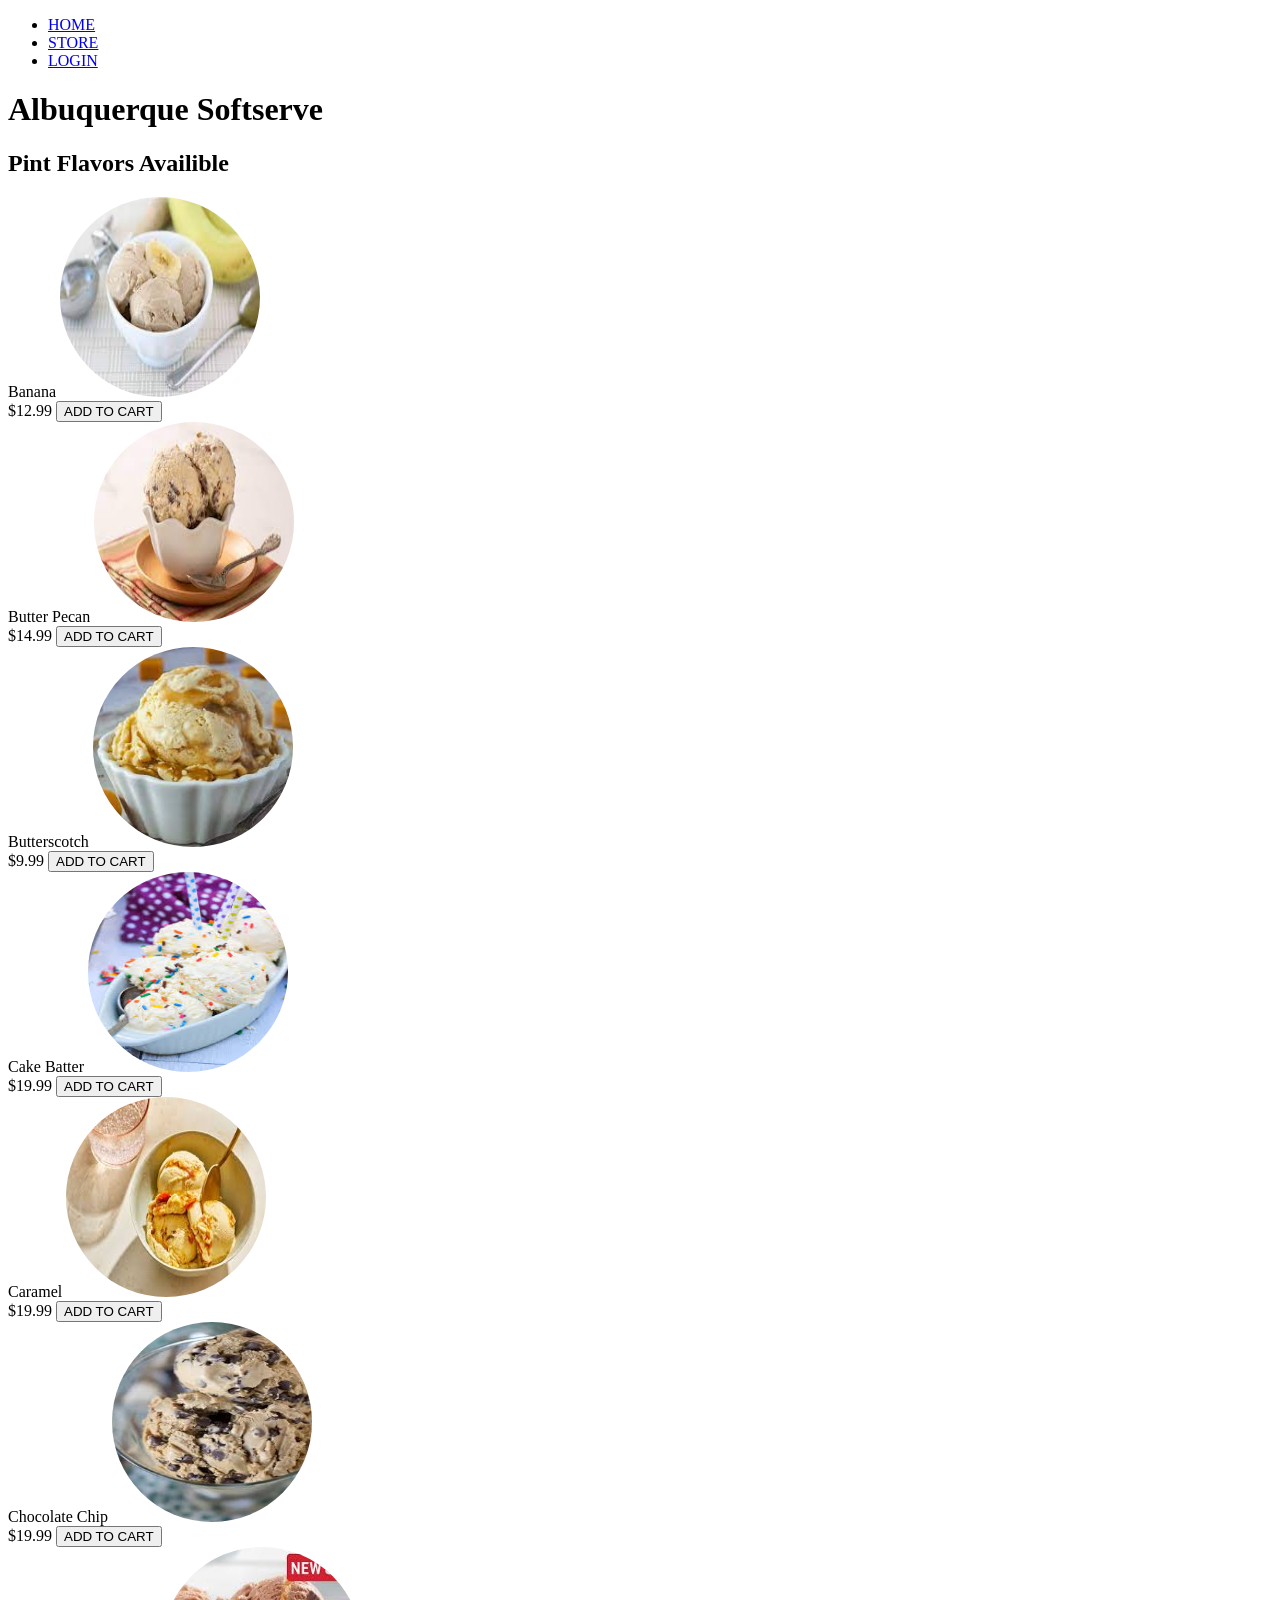
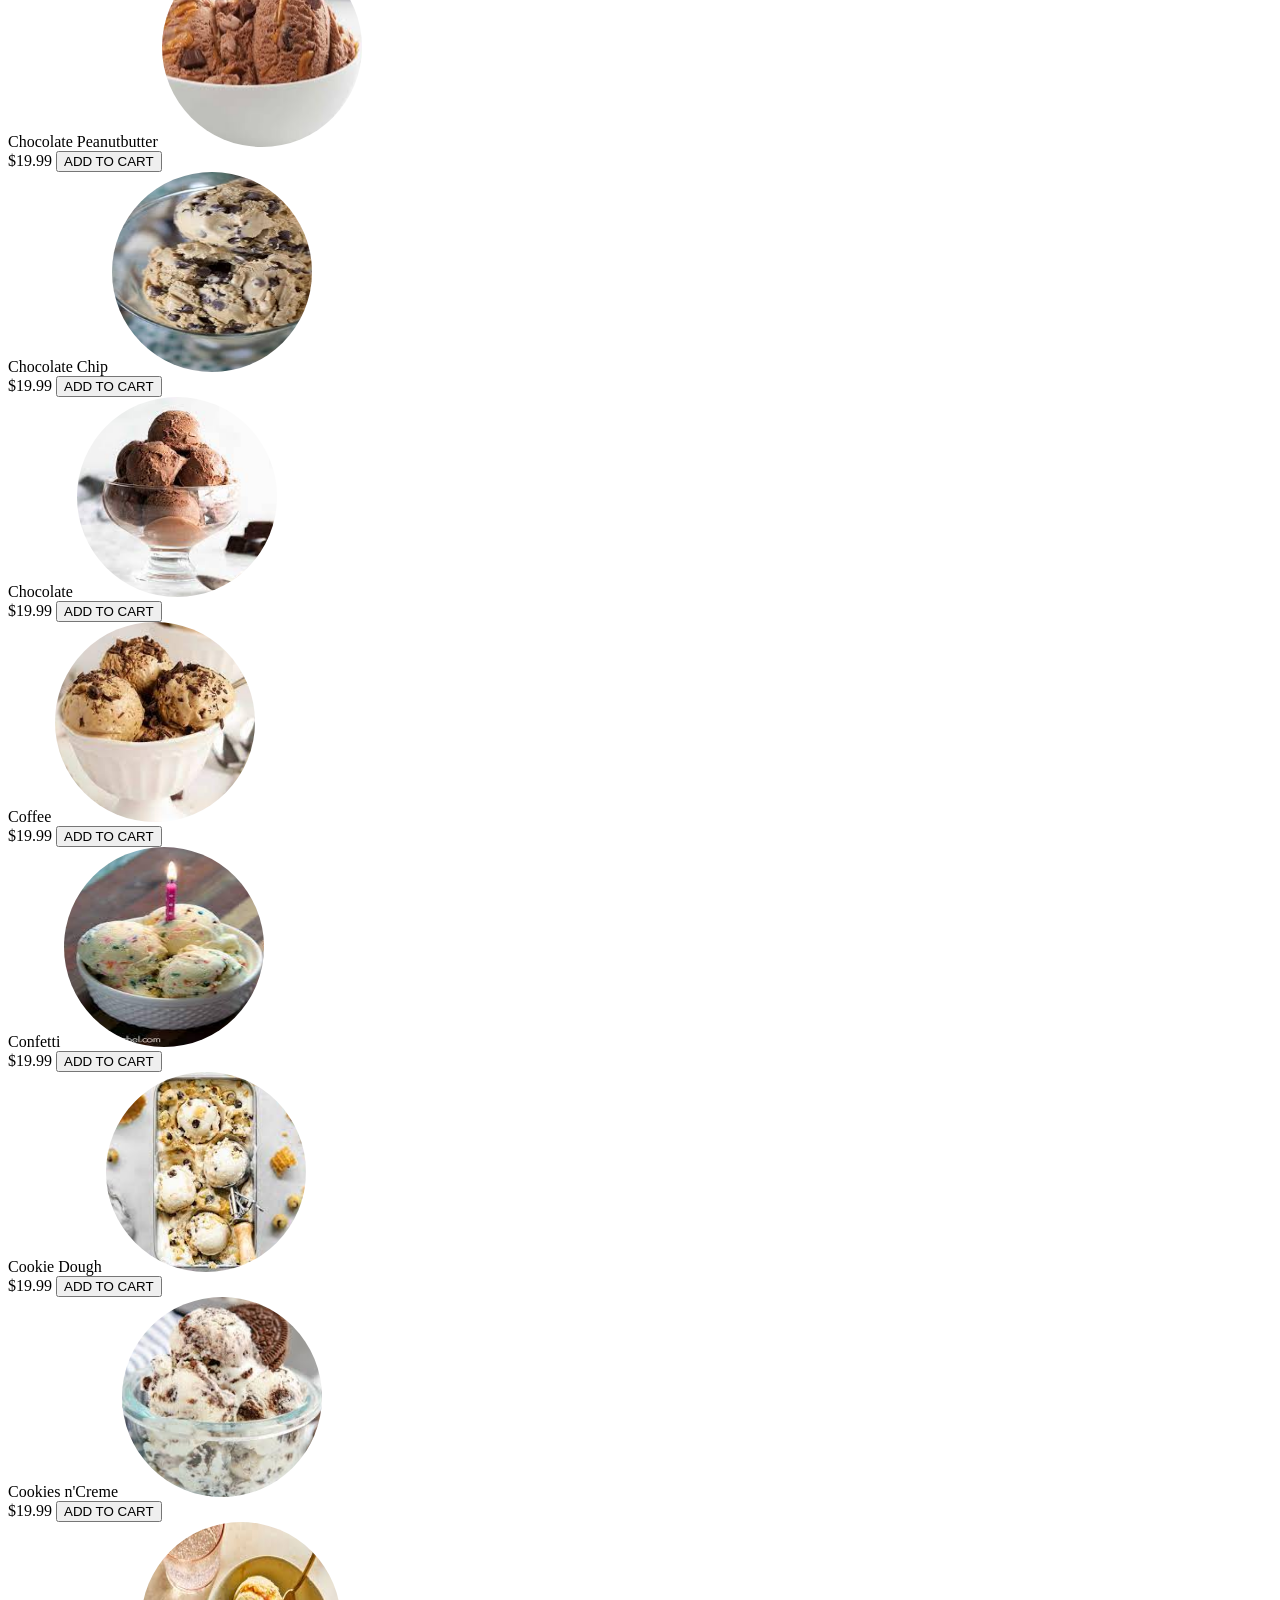
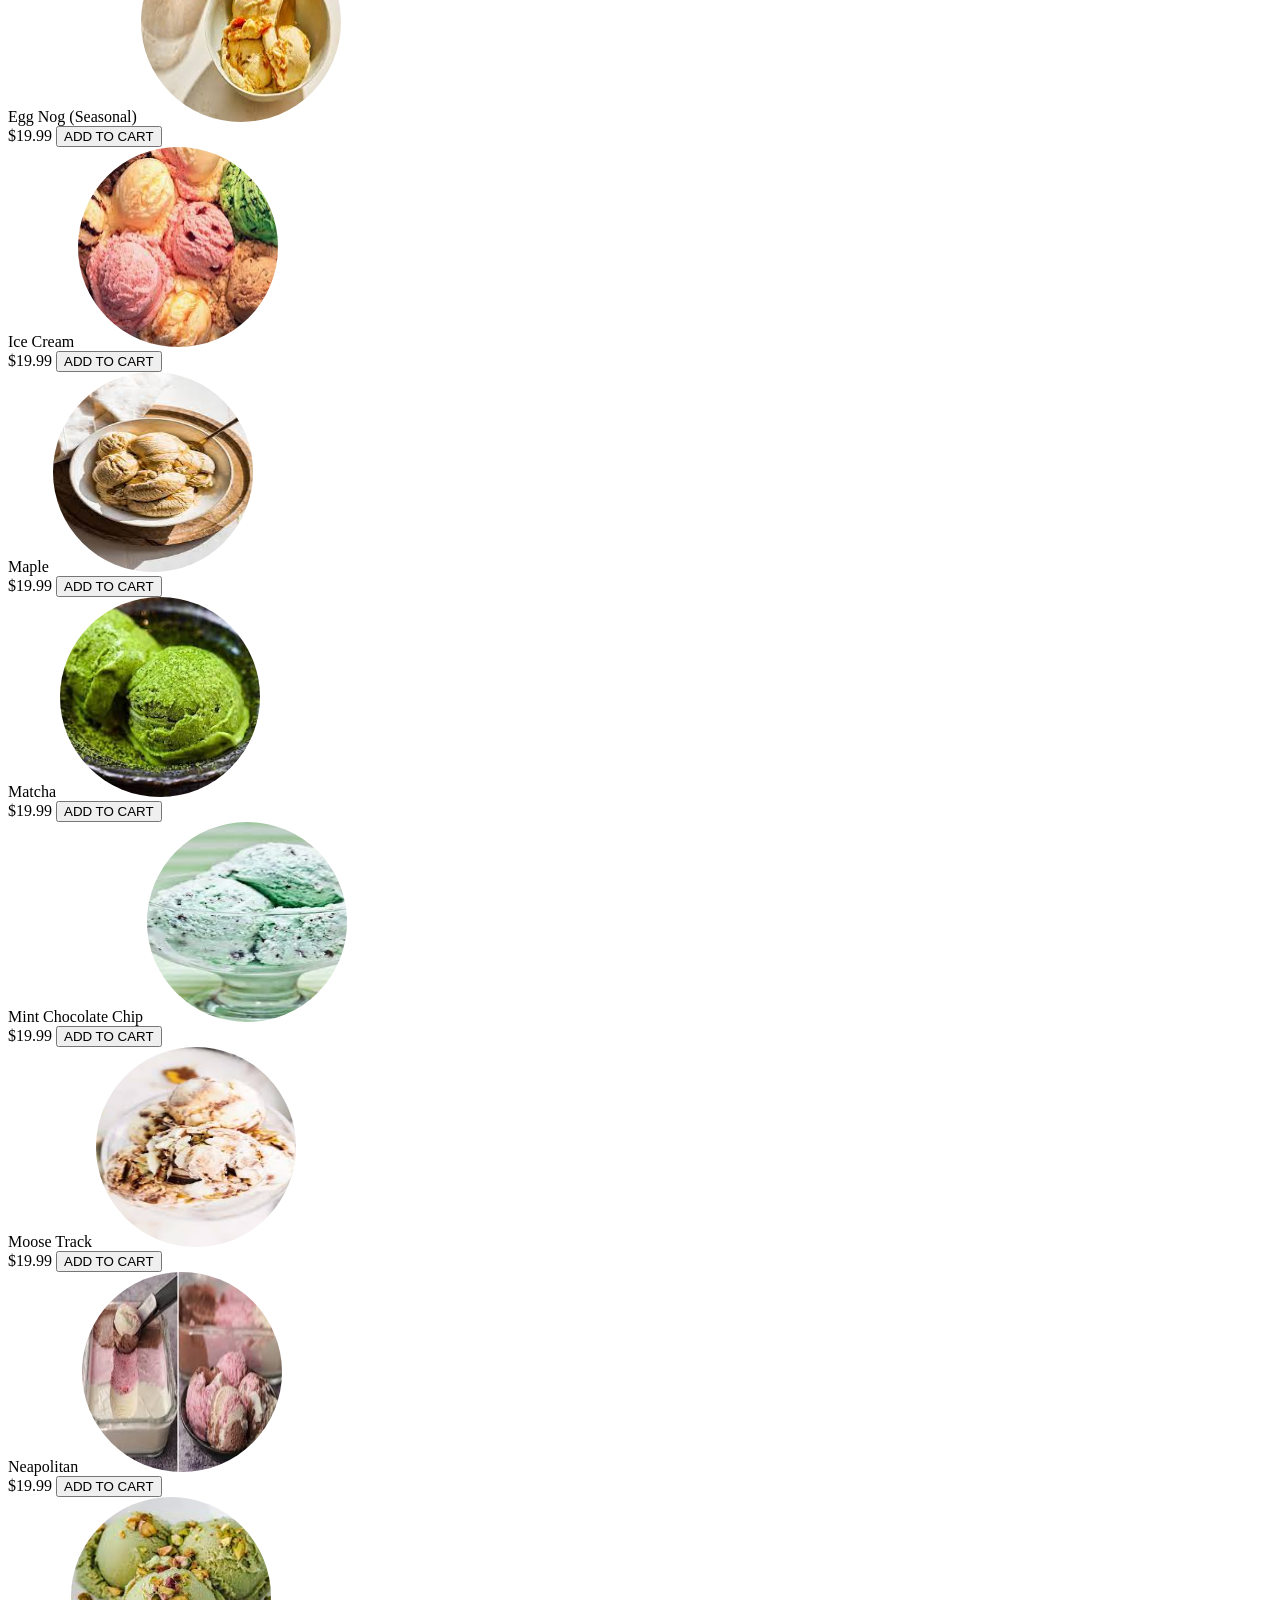
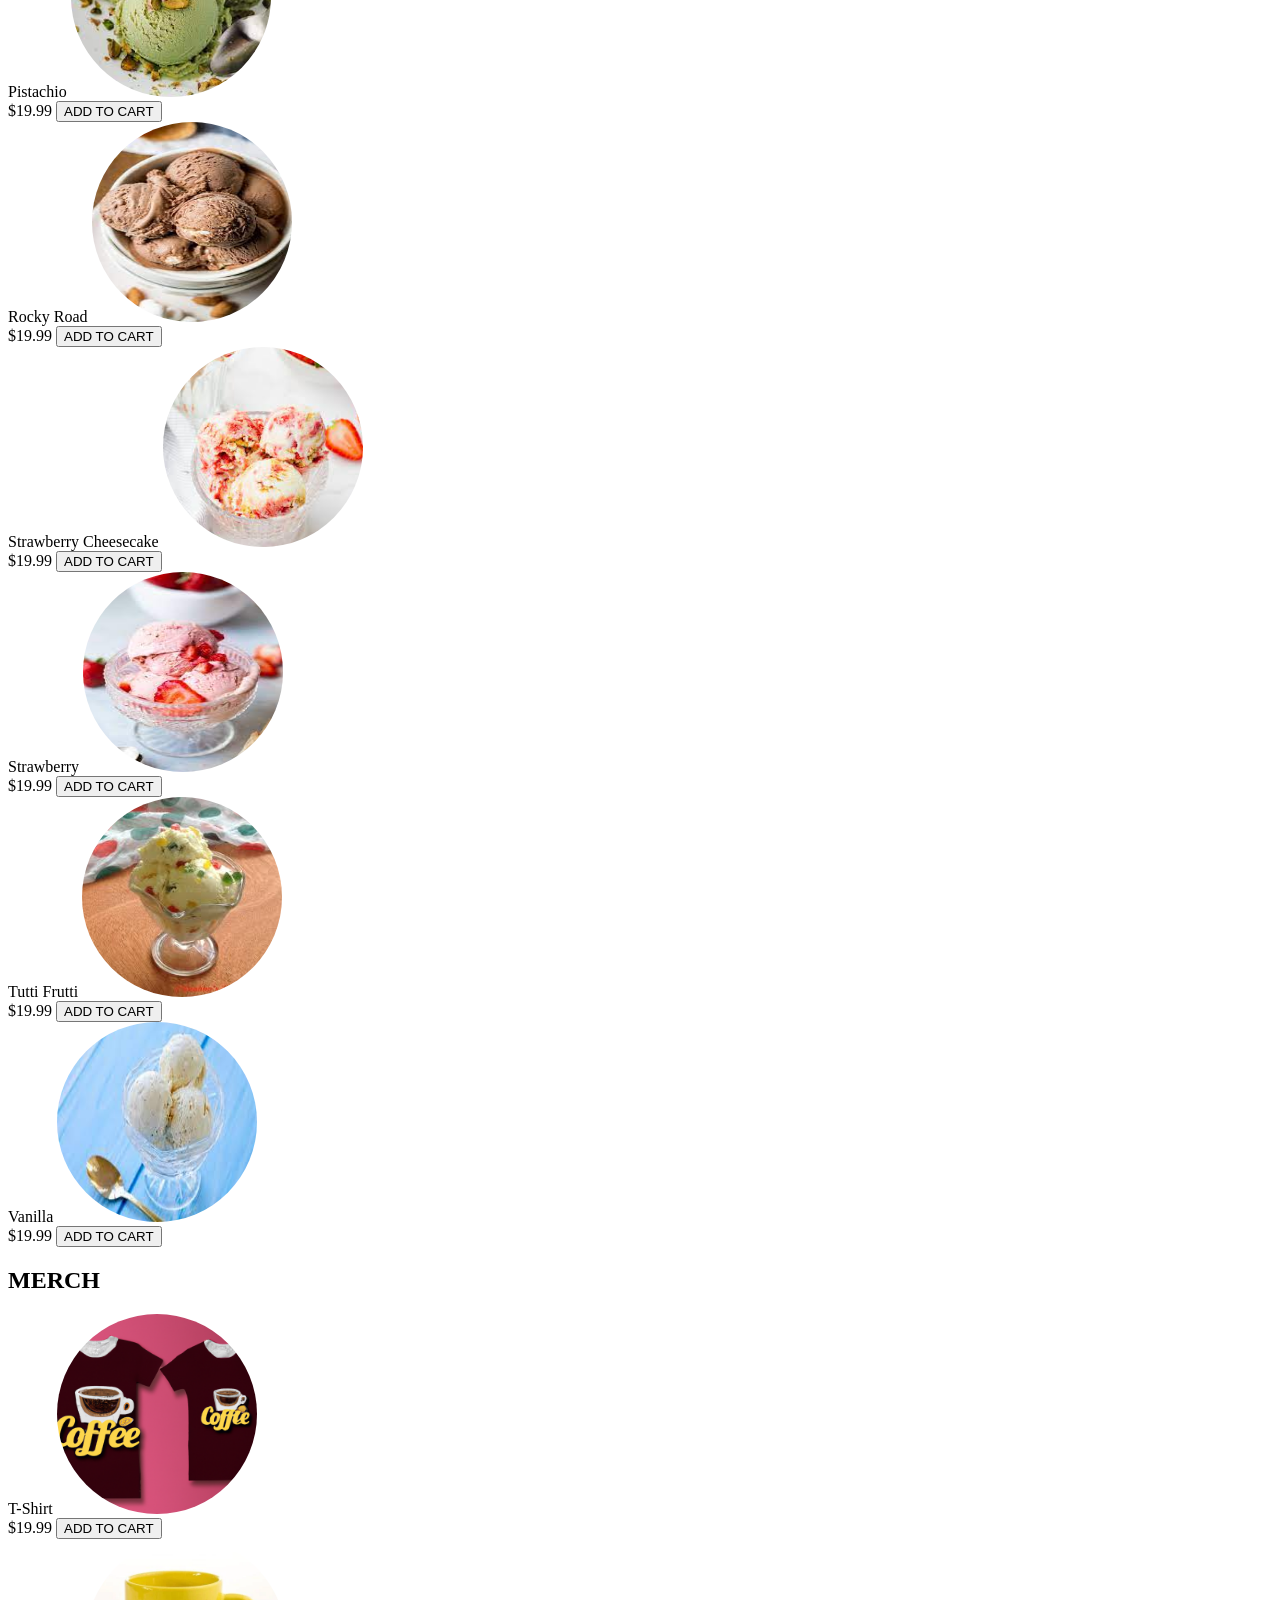
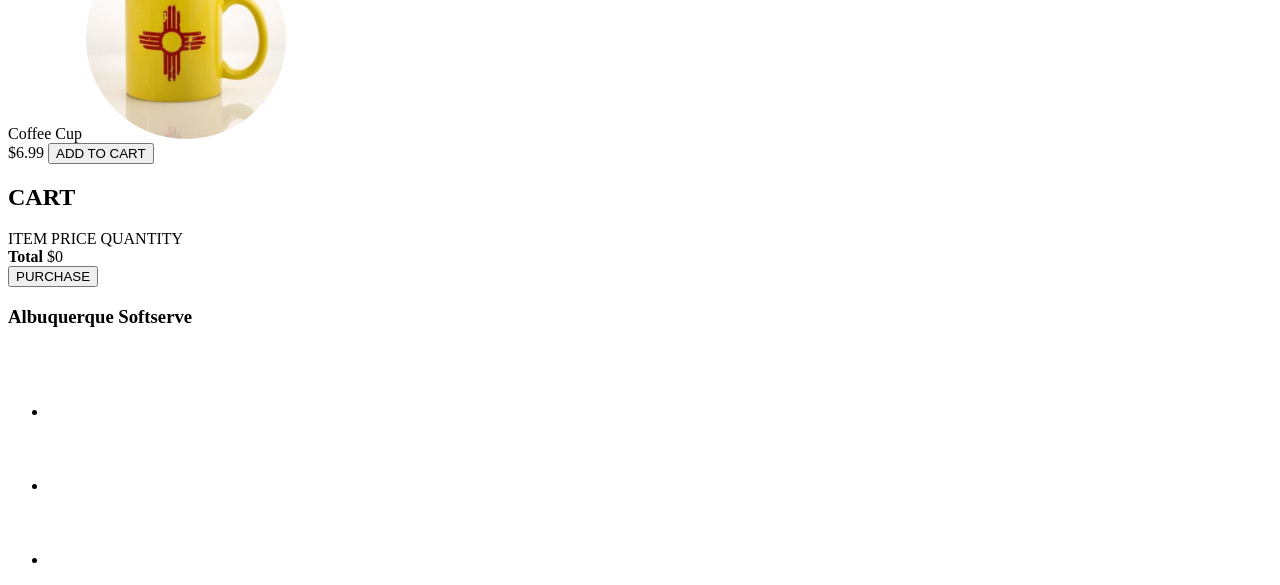
==== commit f0ae7299: "Update index.html Updated so that images are pointing to correct file path." ====
--- a/index.html
+++ b/index.html
@@ -17,7 +17,7 @@
         <header class="main-header">
             <nav class="main-nav nav">
                 <ul>
-                    <li><a href="homePage.html">HOME</a></li>
+                    <li><a href="index.html">HOME</a></li>
                     <li><a href="store.html">STORE</a></li>
                     <li><a href="manager.html">LOGIN</a></li>
                 </ul>
@@ -250,7 +250,7 @@
             <div class="shop-items">
                 <div class="shop-item">
                     <span class="shop-item-title">T-Shirt</span>
-                    <img class="shop-item-image" src="Images/shirt.png">
+                    <img class="shop-item-image" src="images/shirt.png">
                     <div class="shop-item-details">
                         <span class="shop-item-price">$19.99</span>
                         <button class="btn btn-primary shop-item-button" type="button">ADD TO CART</button>
@@ -258,7 +258,7 @@
                 </div>
                 <div class="shop-item">
                     <span class="shop-item-title">Coffee Cup</span>
-                    <img class="shop-item-image" src="Images/mug.webp">
+                    <img class="shop-item-image" src="images/mug.webp">
                     <div class="shop-item-details">
                         <span class="shop-item-price">$6.99</span>
                         <button class="btn btn-primary shop-item-button" type="button">ADD TO CART</button>
@@ -287,17 +287,17 @@
                 <ul class="nav footer-nav">
                     <li>
                         <a href="https://www.youtube.com" target="_blank">
-                            <img src="Images/YouTube Logo.png">
+                            <img src="images/Youtube Logo.png">
                         </a>
                     </li>
                     <li>
                         <a href="https://www.spotify.com" target="_blank">
-                            <img src="Images/Spotify Logo.png">
+                            <img src="images/Spotify Logo.png">
                         </a>
                     </li>
                     <li>
                         <a href="https://www.facebook.com" target="_blank">
-                            <img src="Images/Facebook Logo.png">
+                            <img src="images/Facebook Logo.png">
                         </a>
                     </li>
                 </ul>
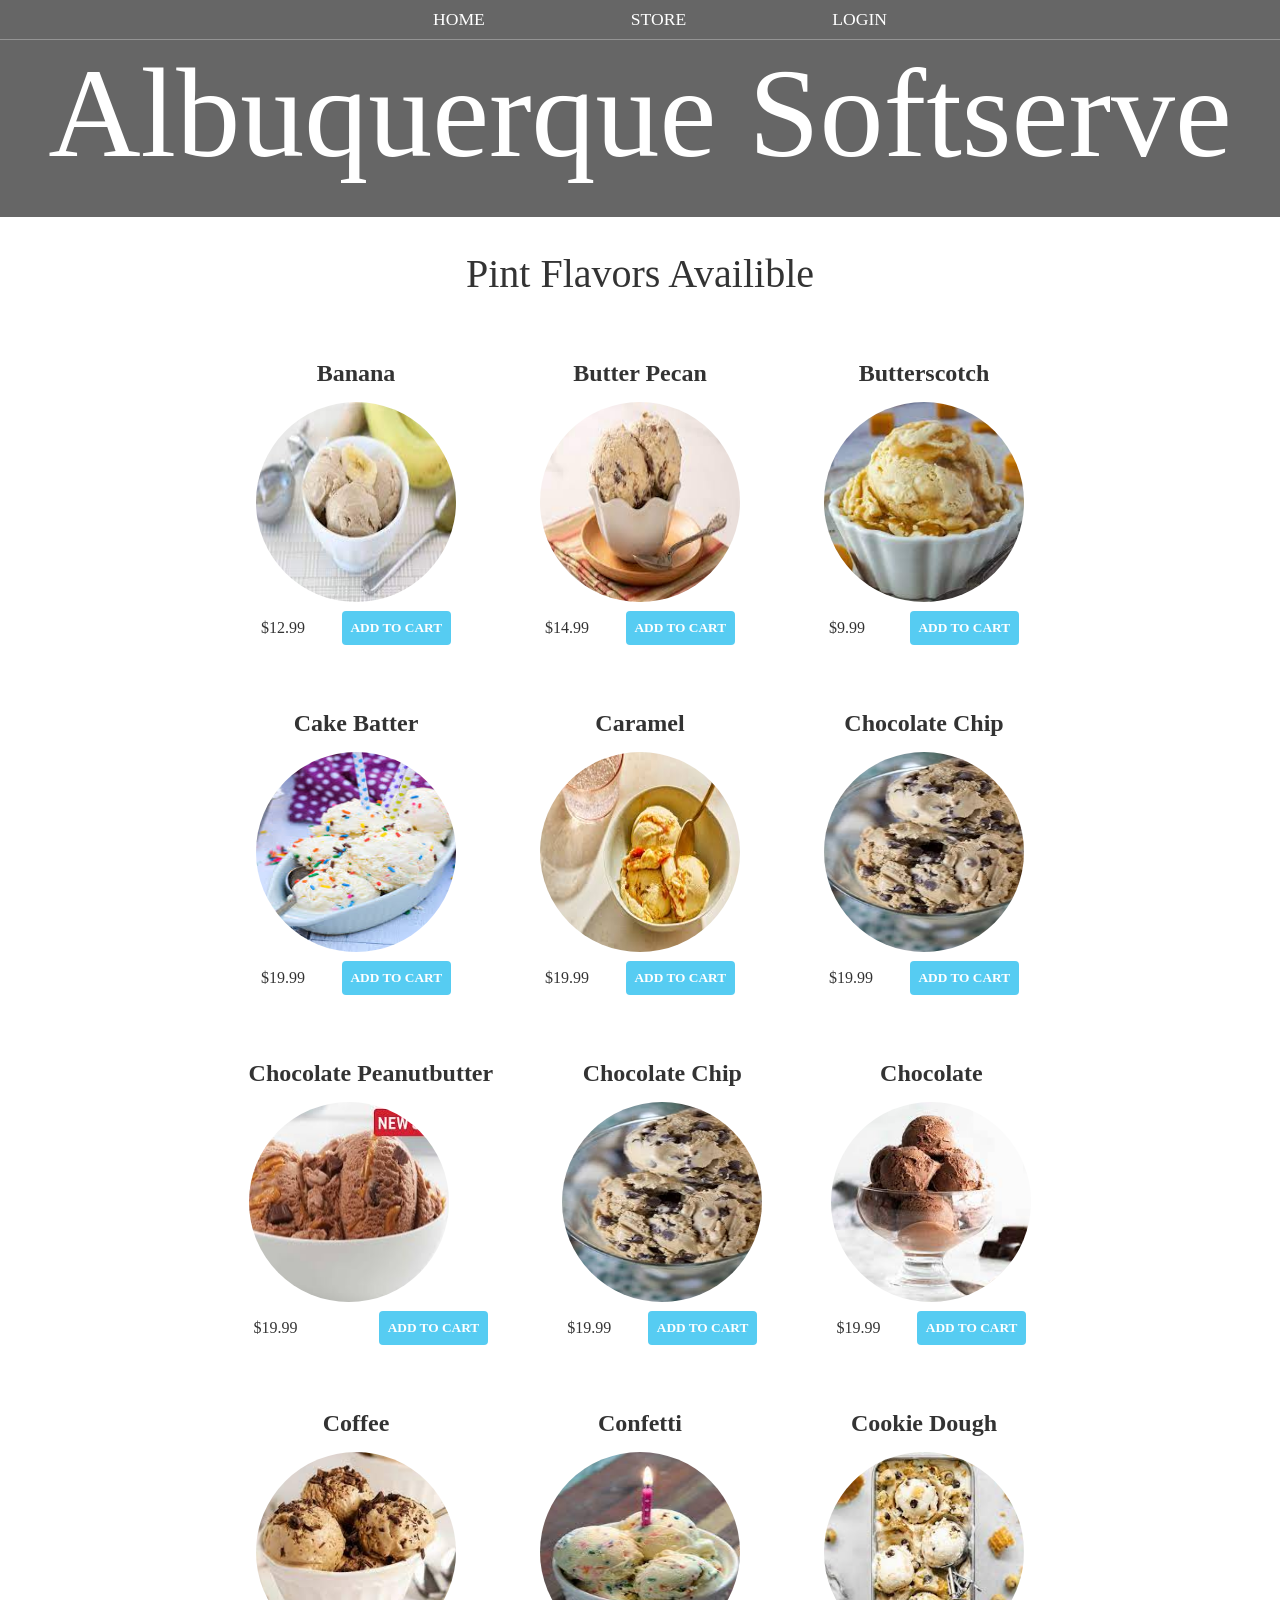
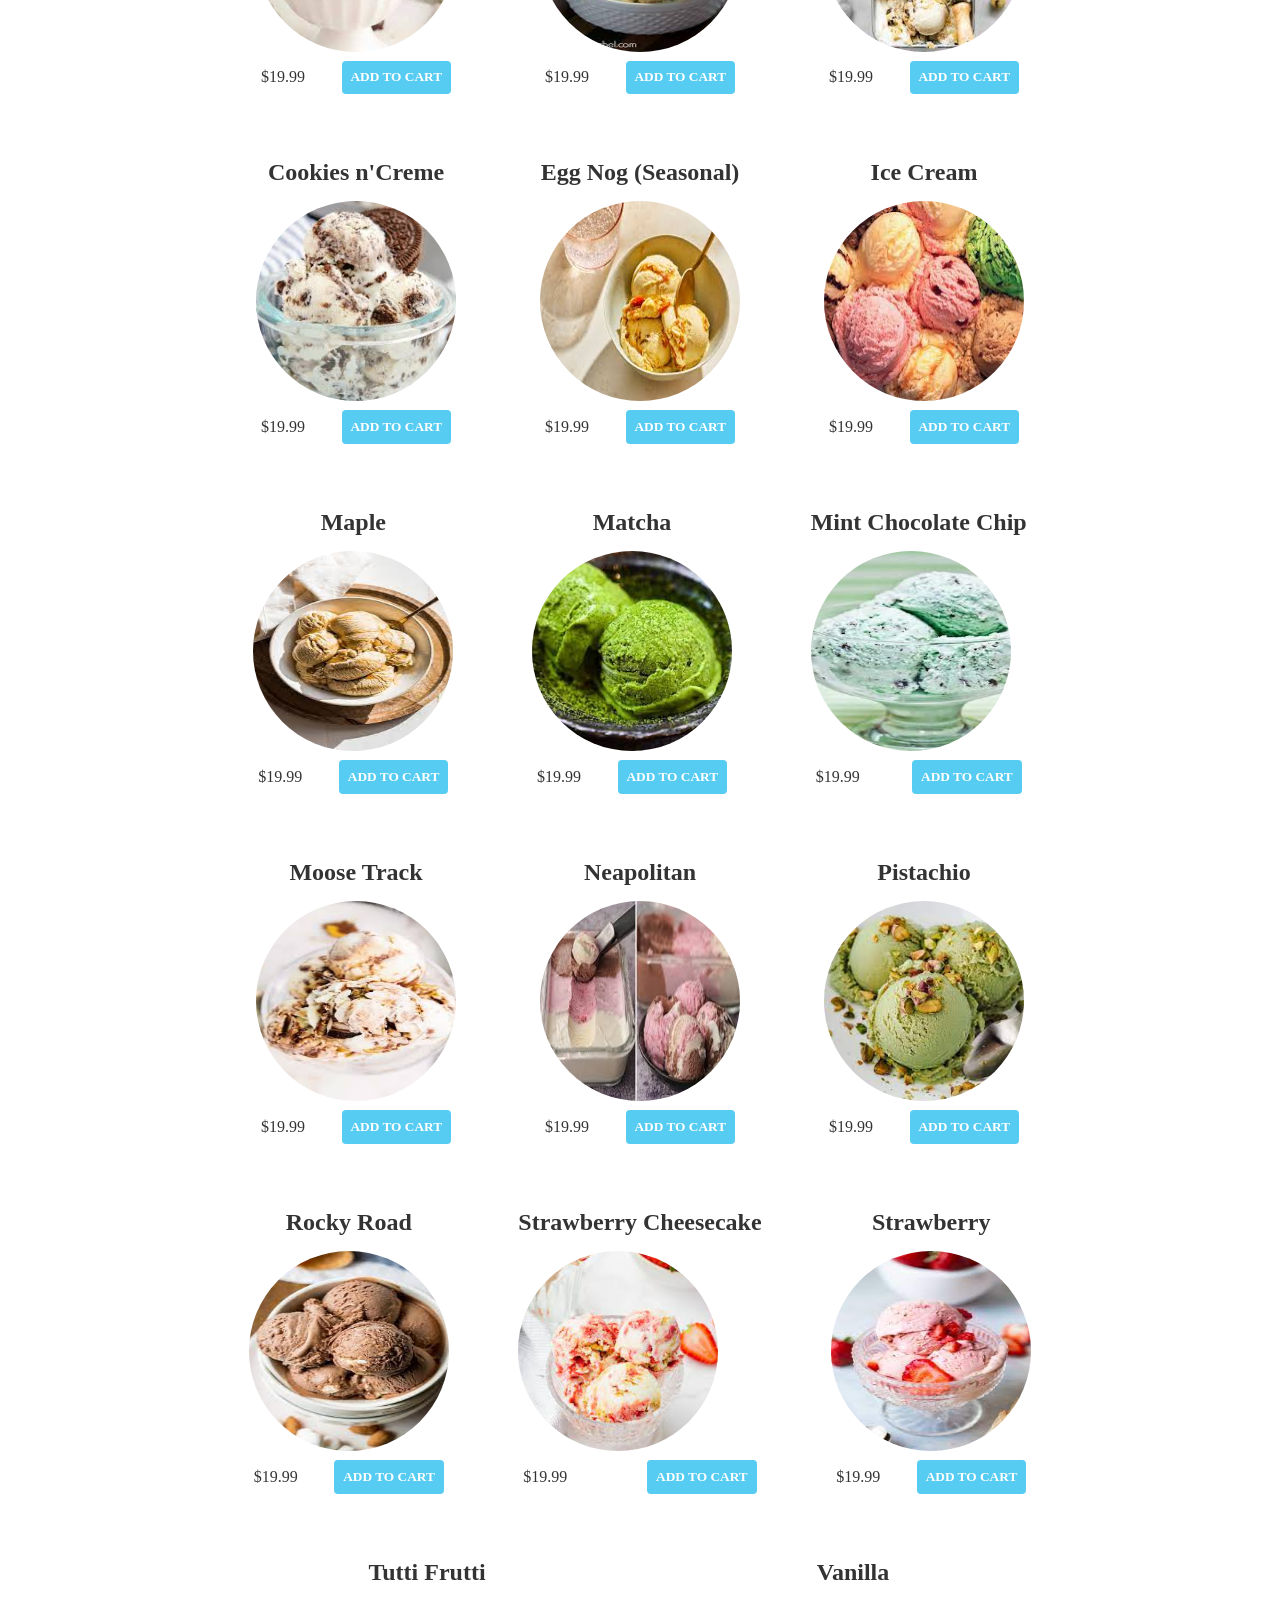
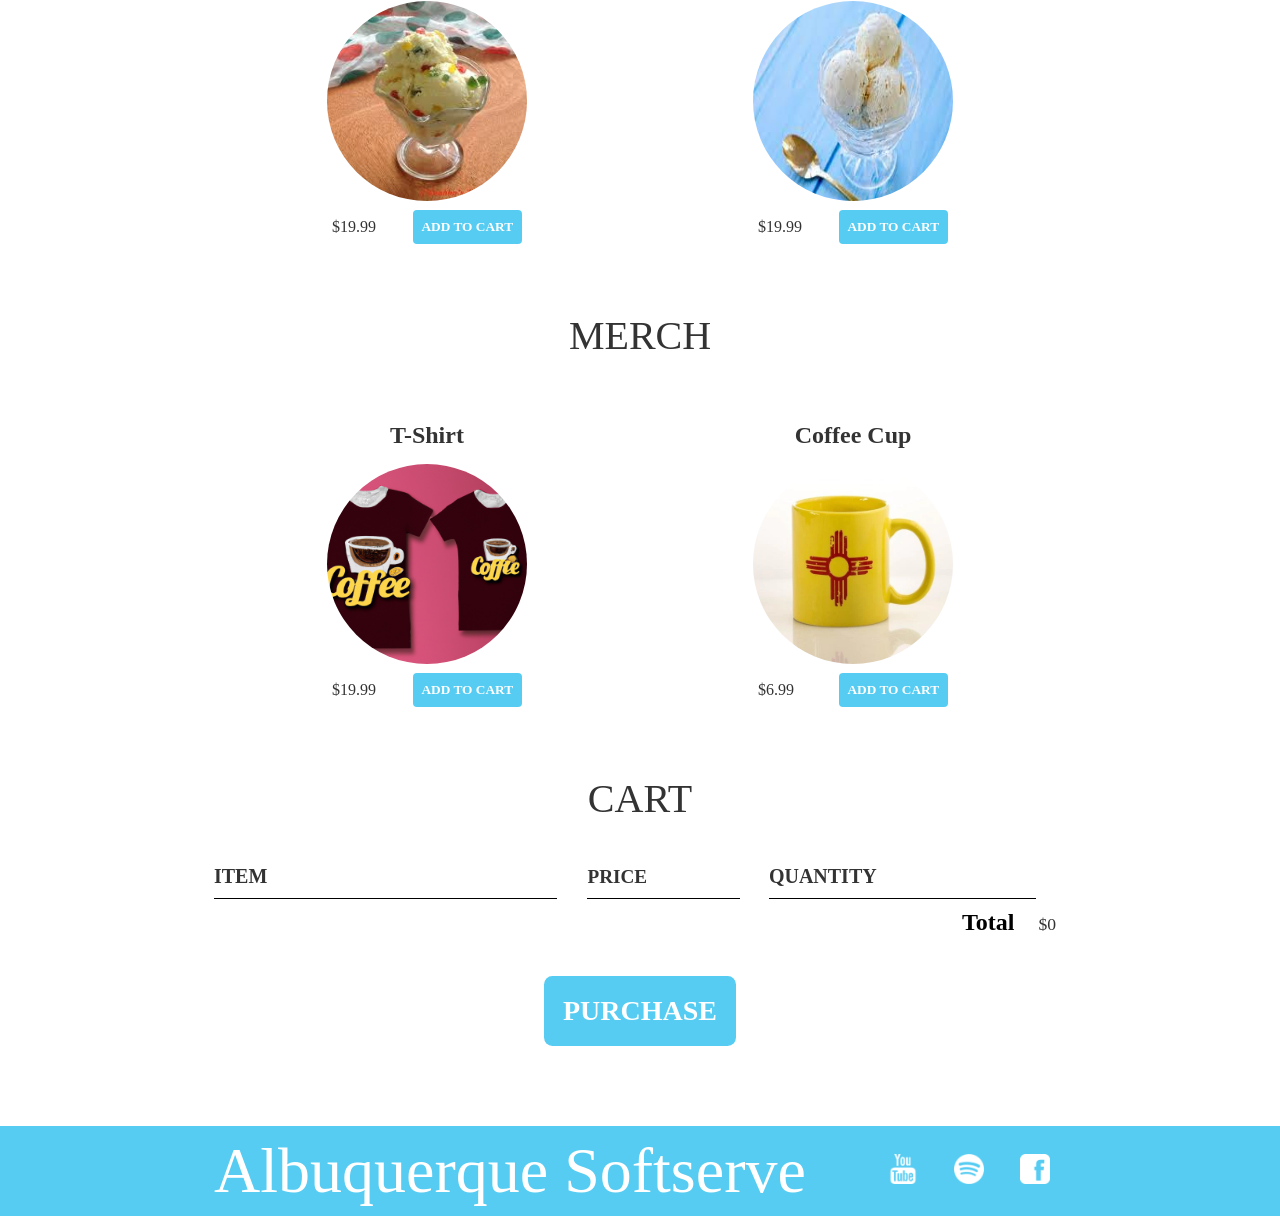
==== commit c4cbb268: "Update login to link to login.html" ====
--- a/index.html
+++ b/index.html
@@ -19,7 +19,7 @@
                 <ul>
                     <li><a href="index.html">HOME</a></li>
                     <li><a href="store.html">STORE</a></li>
-                    <li><a href="manager.html">LOGIN</a></li>
+                    <li><a href="login.html">LOGIN</a></li>
                 </ul>
             </nav>
             <h1 class="band-name band-name-large">Albuquerque Softserve</h1>
--- a/styles.css
+++ b/styles.css
@@ -0,0 +1,349 @@
+@import url('https://fonts.googleapis.com/css?family=Raleway:300,400,700');
+@import url("https://fonts.googleapis.com/css?family=Metal+Mania");
+
+@font-face {
+    font-family: "Booter - Zero Zero";
+    src: url("Fonts/Booter - Zero Zero.woff") format("woff"),
+         url("Fonts/Booter - Zero Zero.woff2") format("woff2");
+    font-weight: normal;
+    font-style: normal;
+}
+
+* {
+    box-sizing: border-box;
+    font-family: Raleway;
+    color: #777;
+}
+
+html, body {
+    margin: 0;
+    padding: 0;
+    min-height: 100%;
+}
+
+.nav ul {
+    margin: 0;
+}
+
+.nav li {
+    display: inline;
+}
+
+.nav a {
+    display: inline-block;
+    padding: .5em;
+    color: white;
+    text-decoration: none;
+}
+
+.main-nav {
+    text-align: center;
+    font-size: 1.1em;
+    font-weight: lighter;
+    border-bottom: 1px solid rgba(255, 255, 255, .3)
+}
+
+.main-nav li {
+    padding: 0 5%;
+}
+
+.nav a:hover {
+    background-color: rgba(255, 255, 255, .3)
+}
+
+.main-header {
+    background-color: rgba(0, 0, 0, .6);
+    background-image: url("Images/Header Background.jpg");
+    background-blend-mode: multiply;
+    background-size: cover;
+    padding-bottom: 30px;
+}
+
+.band-name {
+    text-align: center;
+    margin: 0;
+    font-size: 4em;
+    font-family: "Booter - Zero Zero";
+    font-weight: normal;
+    color: white;
+}
+
+.band-name-large {
+    font-size: 8em;
+}
+
+.content-section {
+    margin: 1em;
+}
+
+.container {
+    max-width: 900px;
+    margin: 0 auto;
+    padding: 0 1.5em;
+}
+.section-header {
+    font-family: "Metal Mania";
+    font-weight: normal;
+    color: #333;
+    text-align: center;
+    font-size: 2.5em;
+}
+
+.about-band-image {
+    float: left;
+    height: 200px;
+    width: 200px;
+    margin: 15px;
+    border-radius: 50%;
+}
+
+.main-footer {
+    background-color: #56CCF2;
+    color: white;
+    padding: .25em 0;
+}
+
+.main-footer-container {
+    display: flex;
+    align-items: center;
+}
+
+.main-footer-container ul {
+    flex-grow: 1;
+    text-align: end;
+}
+
+.footer-nav li {
+    padding: 0 .5em;
+}
+
+.footer-nav img {
+    width: 30px;
+    height: 30px;
+}
+
+.btn {
+    text-align: center;
+    vertical-align: middle;
+    padding: .67em .67em;
+    cursor: pointer;
+}
+
+.btn-header {
+    margin: .5em 15% 2em 15%;
+    color: white;
+    border: 2px solid #2D9CDB;
+    background-color: rgba(255, 255, 255, .1);
+    border-radius: 0;
+    font-size: 1.5em;
+    font-weight: lighter;
+    padding-left: 2em;
+    padding-right: 2em;
+}
+
+.btn-header:hover {
+    background-color: rgba(255, 255, 255, .3);
+}
+
+.btn-play {
+    display: block;
+    margin: 0 auto;
+    color: #2D9CDB;
+    font-size: 4em;
+    border-radius: 50%;
+    width: 100px;
+    height: 100px;
+    padding: 0;
+    text-align: center;
+}
+
+.btn-primary {
+    color: white;
+    background-color: #56CCF2;
+    border: none;
+    border-radius: .3em;
+    font-weight: bold;
+}
+
+.btn-primary:hover {
+    background-color: #2D9CDB;
+}
+
+.tour-row {
+    border-bottom: 1px solid black;
+    padding-bottom: 1em;
+    margin-bottom: 1em;
+}
+
+.tour-row:last-child {
+    border: none;
+}
+
+.tour-item {
+    display: inline-block;
+    padding-right: .5em;
+}
+
+.tour-date {
+    color: #555;
+    width: 11%;
+    font-weight: bold;
+}
+
+.tour-city {
+    width: 24%;
+}
+
+.tour-arena {
+    width: 42%;
+}
+
+.tour-btn {
+    max-width: 19%;
+}
+
+.shop-item {
+    margin: 30px;
+}
+
+.shop-item-title {
+    display: block;
+    width: 100%;
+    text-align: center;
+    font-weight: bold;
+    font-size: 1.5em;
+    color: #333;
+    margin-bottom: 15px;
+}
+
+.shop-item-image {
+    height: 250px;
+}
+
+.shop-item-details {
+    display: flex;
+    align-items: center;
+    padding: 5px;
+}
+
+.shop-item-price {
+    flex-grow: 1;
+    color: #333;
+}
+
+.shop-items {
+    display: flex;
+    flex-wrap: wrap;
+    justify-content: space-around;
+}
+
+.cart-header {
+    font-weight: bold;
+    font-size: 1.25em;
+    color: #333;
+}
+
+.cart-column {
+    display: flex;
+    align-items: center;
+    border-bottom: 1px solid black;
+    margin-right: 1.5em;
+    padding-bottom: 10px;
+    margin-top: 10px;
+}
+
+.cart-row {
+    display: flex;
+}
+
+.cart-item {
+    width: 45%;
+}
+
+.cart-price {
+    width: 20%;
+    font-size: 1.2em;
+    color: #333;
+}
+
+.cart-quantity {
+    width: 35%;
+}
+
+.cart-item-title {
+    color: #333;
+    margin-left: .5em;
+    font-size: 1.2em;
+}
+
+.cart-item-image {
+    width: 75px;
+    height: auto;
+    border-radius: 10px;
+}
+
+.btn-danger {
+    color: white;
+    background-color: #EB5757;
+    border: none;
+    border-radius: .3em;
+    font-weight: bold;
+}
+
+.btn-danger:hover {
+    background-color: #CC4C4C;
+}
+
+.cart-quantity-input {
+    height: 34px;
+    width: 50px;
+    border-radius: 5px;
+    border: 1px solid #56CCF2;
+    background-color: #eee;
+    color: #333;
+    padding: 0;
+    text-align: center;
+    font-size: 1.2em;
+    margin-right: 25px;
+}
+
+.cart-row:last-child {
+    border-bottom: 1px solid black;
+}
+
+.cart-row:last-child .cart-column {
+    border: none;
+}
+
+.cart-total {
+    text-align: end;
+    margin-top: 10px;
+    margin-right: 10px;
+}
+
+.cart-total-title {
+    font-weight: bold;
+    font-size: 1.5em;
+    color: black;
+    margin-right: 20px;
+}
+
+.cart-total-price {
+    color: #333;
+    font-size: 1.1em;
+}
+
+.btn-purchase {
+    display: block;
+    margin: 40px auto 80px auto;
+    font-size: 1.75em;
+}
+
+p {
+    font-size: 25px;
+}
+
+img.Local.area {
+    display: block;
+    margin: 0 auto;
+}
